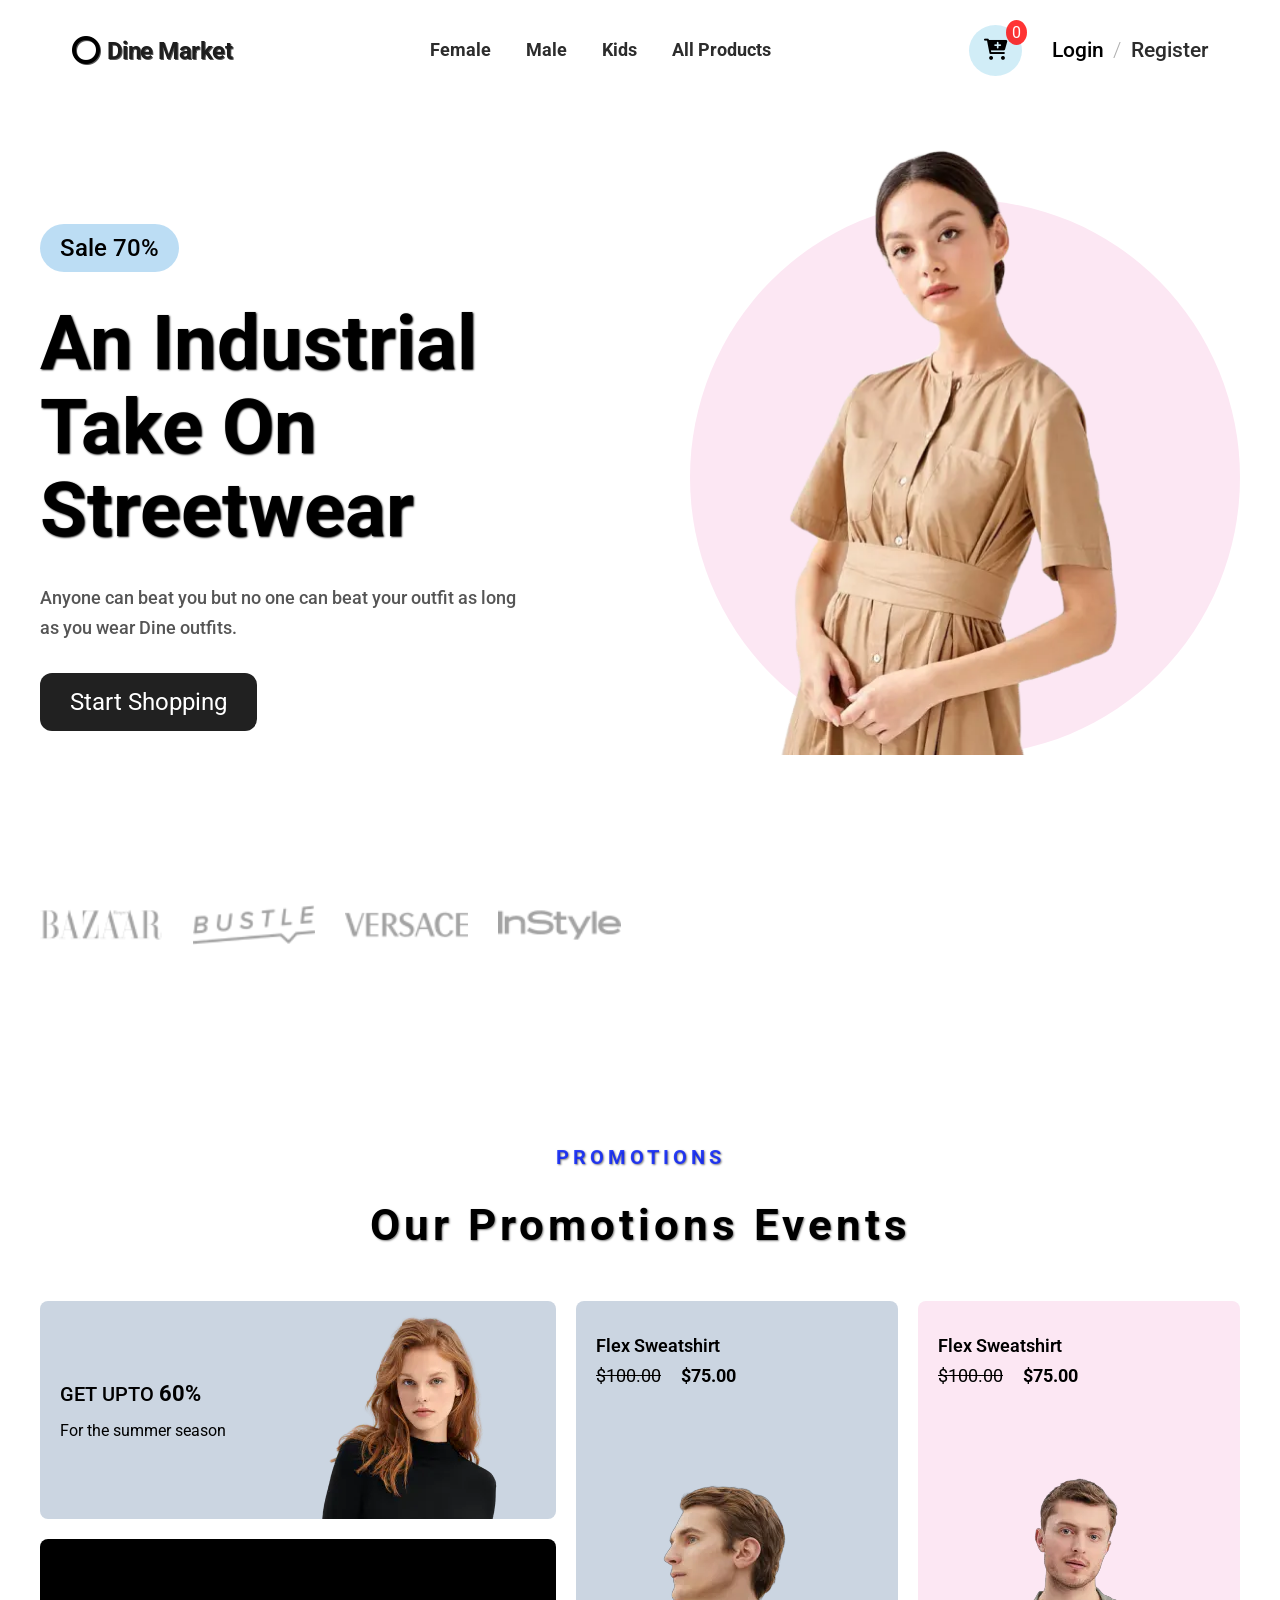
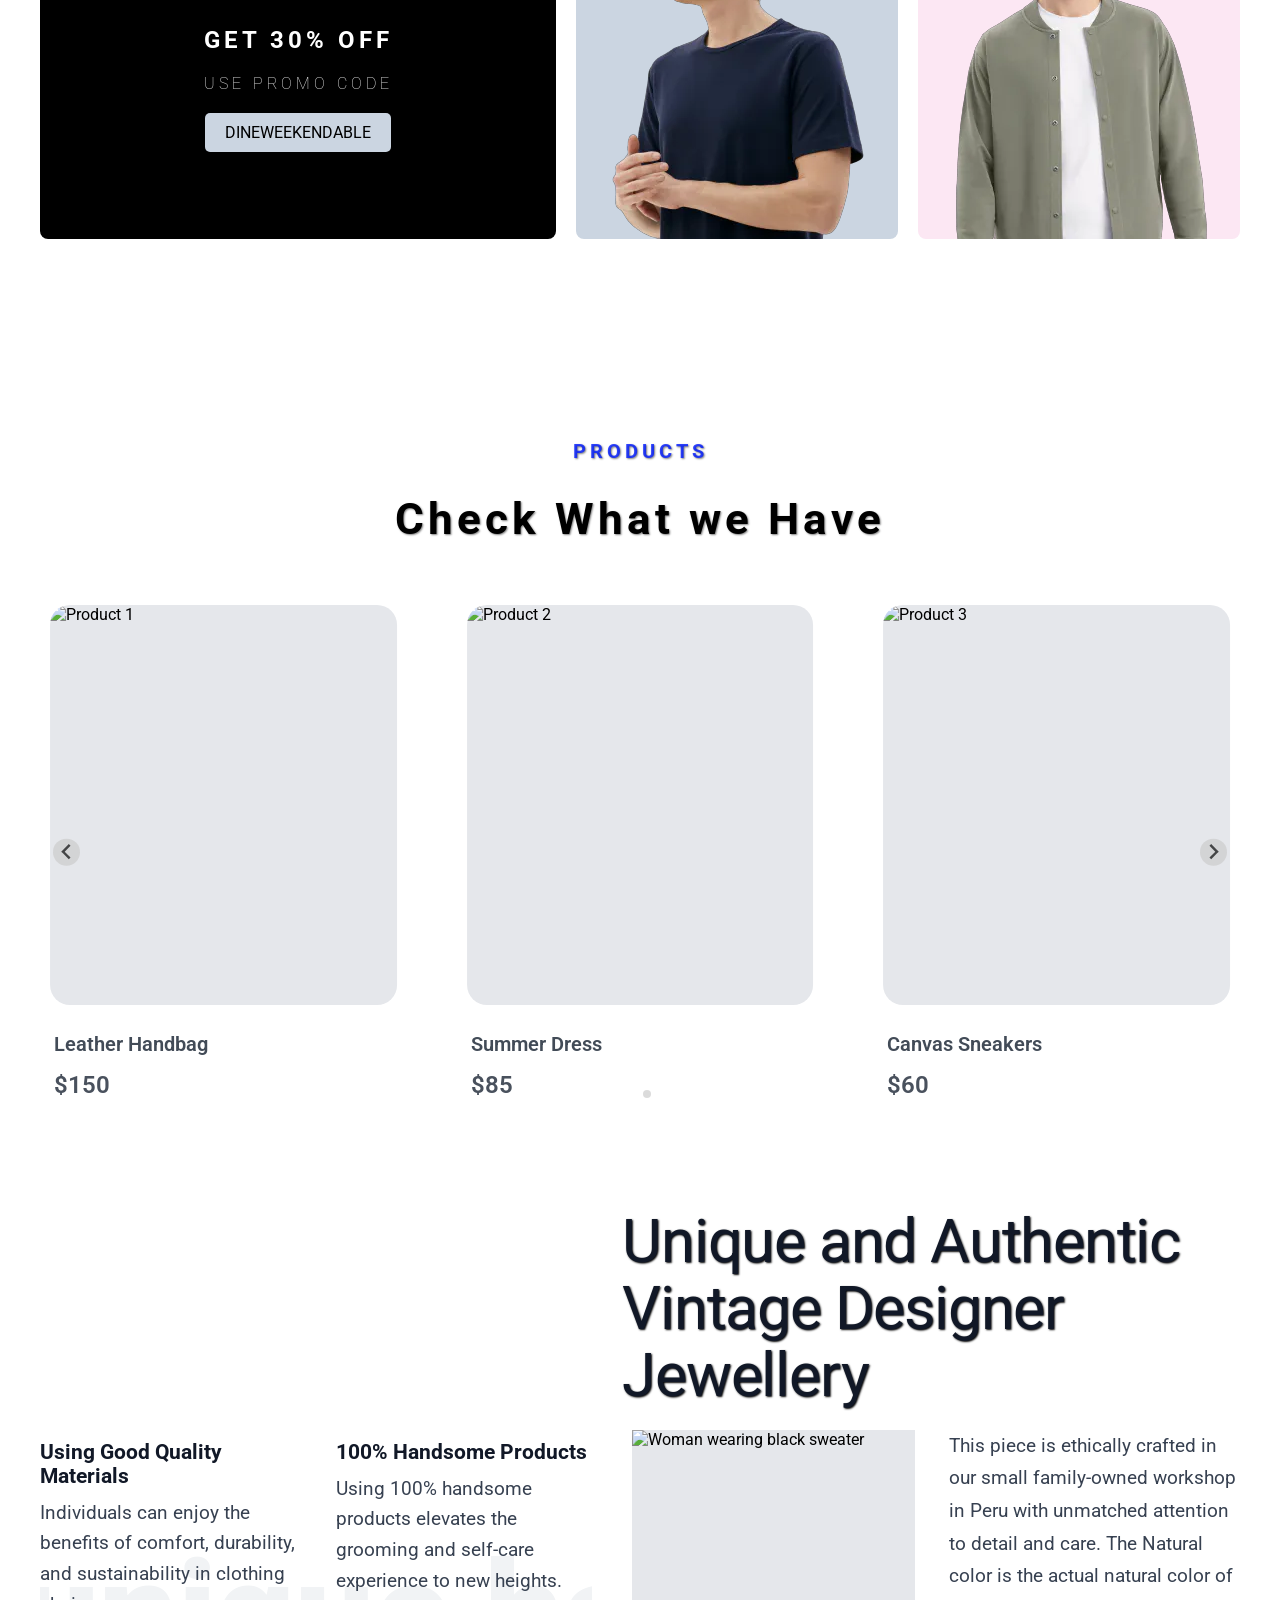
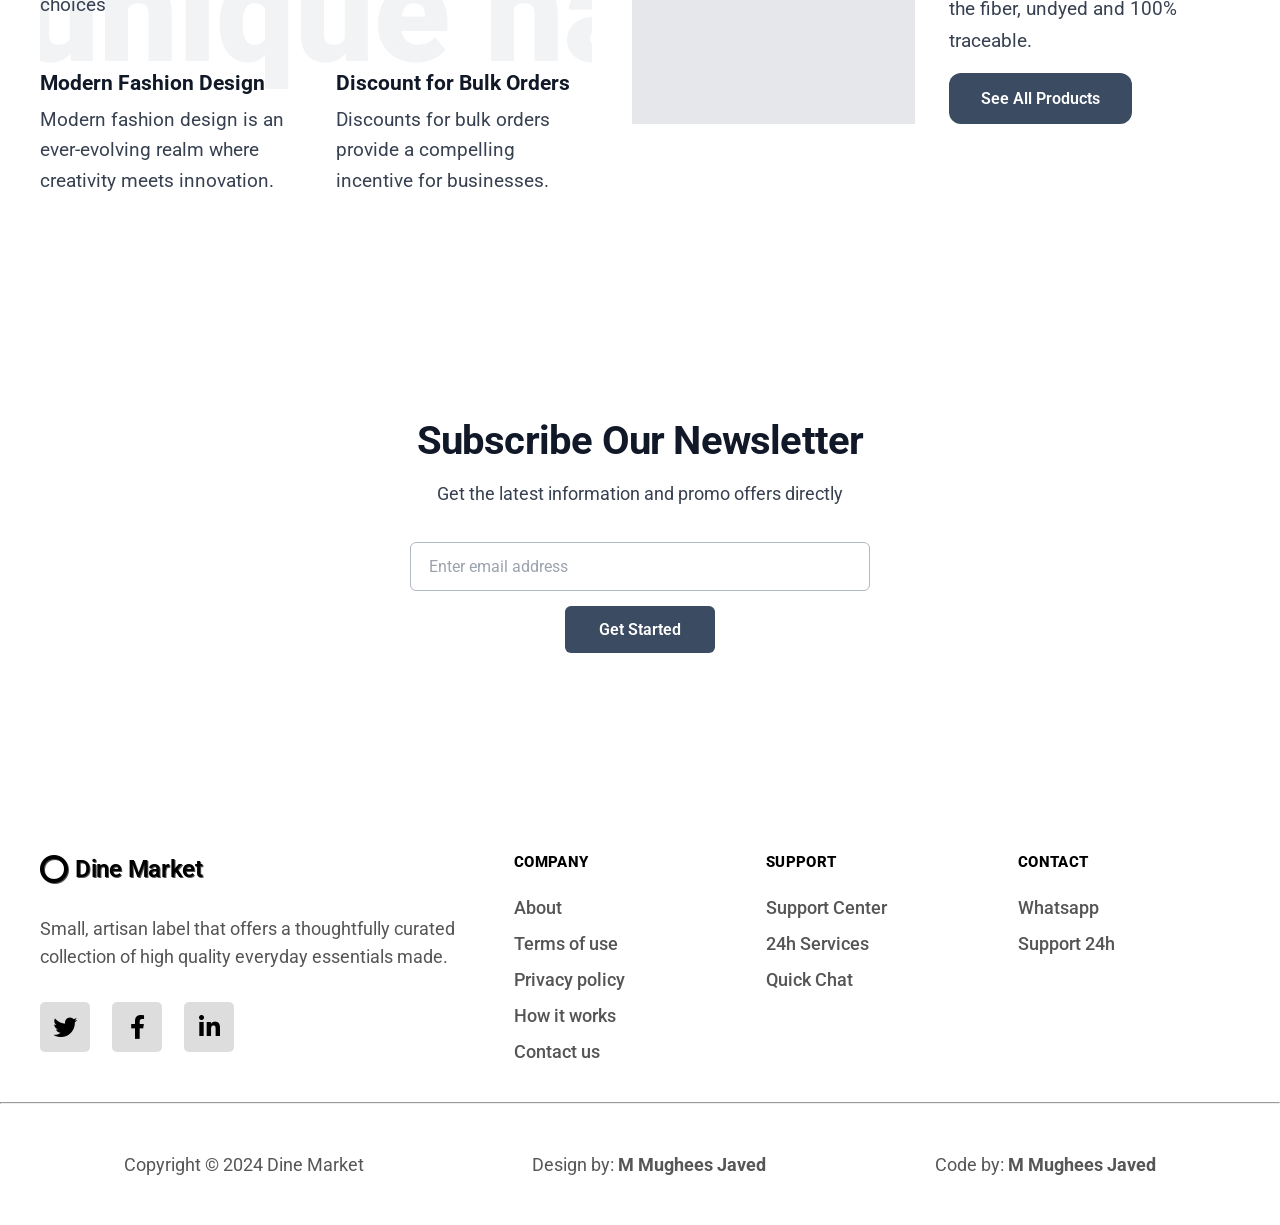
==== index.html @ a79bb318 "Enhance styling and structure for navigation and unique section" ====
<!DOCTYPE html>
<html lang="en">

<head>
    <meta charset="UTF-8" />
    <meta name="viewport" content="width=device-width, initial-scale=1.0" />
    <title>Dine Market</title>
    <!-- Font Awesome 6 (free) -->
    <link rel="stylesheet" href="https://cdnjs.cloudflare.com/ajax/libs/font-awesome/6.0.0-beta3/css/all.min.css" />
    <link rel="stylesheet" href="https://cdn.jsdelivr.net/npm/@splidejs/splide@4.1.4/dist/css/splide.min.css">
    <link rel="stylesheet" href="css/global.css">
    <link rel="stylesheet" href="css/index.css">
</head>

<body>

    <!-- ====== NAVBAR ====== -->
    <nav class="navbar" role="navigation" aria-label="Main navigation">

        <!-- Logo -->
        <div class="brand">
            <i class="fa-solid fa-o"></i>
            Dine Market
        </div>

        <!-- Nav Links -->
        <ul class="nav-links" id="navLinks">
            <li>Female</li>
            <li>Male</li>
            <li>Kids</li>
            <li>All Products</li>
        </ul>

        <div style="display: flex; gap: 30px;">
            <!-- cart icon -->
            <div class="nav-cart">
                <i class="fa-solid fa-cart-plus"></i>
                <span>0</span>
            </div>

            <!-- Login / Register -->
            <div class="auth">
                <span><a href="/pages/login.html" style="text-decoration: none; color: black;">Login</a></span>
                <span class="divider">/</span>
                <span>Register</span>
            </div>
        </div>

        <!-- Mobile menu button -->
        <button class="hamburger" id="hamburger" aria-label="Toggle navigation menu" aria-expanded="false">
            <span></span>
            <span></span>
            <span></span>
        </button>

    </nav>


    <!-- ====== Hero Section ====== -->
    <section class="hero-section">
        <div class="left-side">
            <span>Sale 70%</span>
            <h1>An Industrial Take On Streetwear</h1>
            <p>Anyone can beat you but no one can beat your outfit as long as you wear Dine outfits.</p>
            <button>Start Shopping</button>
        </div>
        <div class="right-side">
            <div>
                <img src="images/hero-image.webp" alt="hero image">
            </div>
        </div>
    </section>

    <!-- ====== Feature category ====== -->
    <section class="feature-category">
        <div>
            <img src="images/Featured1.webp" alt="feature-1">
            <img src="images/Featured2.webp" alt="feature-1">
            <img src="images/Featured3.webp" alt="feature-1">
            <img src="images/Featured4.webp" alt="feature-1">
        </div>
    </section>


    <!-- ====== Promotions ====== -->
    <section class="promotion">
        <div class="top">
            <h2>PROMOTIONS</h2>
            <h1>Our Promotions Events</h1>
        </div>
        <div class="promotion-container">
            <div class="promo-left">
                <div class="promo-card-1">
                    <div>
                        <span>GET UPTO <b>60%</b></span>
                        <p>For the summer season</p>
                    </div>
                    <img src="images/event1.webp" alt="event image">
                </div>
                <div class="promo-card-2">

                    <h1>GET 30% OFF</h1>
                    <p>USE PROMO CODE</p>
                    <button>DINEWEEKENDABLE</button>
                </div>
            </div>
            <div class="promo-right">
                <div class="promo-right-card-1">
                    <div><span>Flex Sweatshirt</span>
                        <p><del>$100.00 </del><b>$75.00</b></p>
                    </div>

                    <img src="images/event2.webp" alt="">
                </div>
                <div class="promo-right-card-1 color-orange">
                    <div>
                        <span>Flex Sweatshirt</span>
                        <p><del>$100.00</del> <b>$75.00</b></p>
                    </div>
                    <img src="images/event3.webp" alt="">

                </div>
            </div>
        </div>
    </section>


    <!-- ====== carousel cards ====== -->
    <div class="promotion" style="margin-bottom: 0;">
        <div class="top">
            <h2>PRODUCTS</h2>
            <h1>Check What we Have</h1>
        </div>
    </div>

    <section class="splide" aria-label="Auto-scrolling Product Carousel" style="max-width: 1200px; margin: 0 auto;">
        <div class="splide__track">
            <ul class="splide__list">
                <!-- Slide 1 -->
                <li class="splide__slide">
                    <div class="product-card">
                        <img src="https://images.unsplash.com/photo-1534528741775-53994a69daeb?w=600&auto=format&fit=crop"
                            alt="Product 1" class="product-image">
                        <div class="product-info">
                            <h3 class="product-title">Leather Handbag</h3>
                            <p class="product-price">$150</p>
                        </div>
                    </div>
                </li>
                <!-- Slide 2 -->
                <li class="splide__slide">
                    <div class="product-card">
                        <img src="https://images.unsplash.com/photo-1515886657613-9f3515b0c78f?w=600&auto=format&fit=crop"
                            alt="Product 2" class="product-image">
                        <div class="product-info">
                            <h3 class="product-title">Summer Dress</h3>
                            <p class="product-price">$85</p>
                        </div>
                    </div>
                </li>
                <!-- Slide 3 -->
                <li class="splide__slide">
                    <div class="product-card">
                        <img src="https://images.unsplash.com/photo-1556905055-8f358a7a47b2?w=600&auto=format&fit=crop"
                            alt="Product 3" class="product-image">
                        <div class="product-info">
                            <h3 class="product-title">Canvas Sneakers</h3>
                            <p class="product-price">$60</p>
                        </div>
                    </div>
                </li>
                <!-- Slide 4 -->
                <li class="splide__slide">
                    <div class="product-card">
                        <img src="https://images.unsplash.com/photo-1496747611176-843222e1e57c?w=600&auto=format&fit=crop"
                            alt="Product 4" class="product-image">
                        <div class="product-info">
                            <h3 class="product-title">Wool Coat</h3>
                            <p class="product-price">$220</p>
                        </div>
                    </div>
                </li>
            </ul>
        </div>
    </section>

    <!-- ====== unique section ====== -->
    <div class="unique-section-heading">
        <h2 class="main-title">Unique and Authentic<br>Vintage Designer<br>Jewellery</h2>
    </div>
    <section class="unique-section">
        <div class="container">

            <!-- LEFT -->
            <div class="left-col">
                <div class="watermark">Unique hand made from</div>

                <div class="features-grid">
                    <div class="feature-item">
                        <h3>Using Good Quality Materials</h3>
                        <p>Individuals can enjoy the benefits of comfort, durability, and sustainability in clothing
                            choices</p>
                    </div>
                    <div class="feature-item">
                        <h3>100% Handsome Products</h3>
                        <p>Using 100% handsome products elevates the grooming and self-care experience to new heights.
                        </p>
                    </div>
                    <div class="feature-item">
                        <h3>Modern Fashion Design</h3>
                        <p>Modern fashion design is an ever-evolving realm where creativity meets innovation.</p>
                    </div>
                    <div class="feature-item">
                        <h3>Discount for Bulk Orders</h3>
                        <p>Discounts for bulk orders provide a compelling incentive for businesses.</p>
                    </div>
                </div>
            </div>

            <!-- RIGHT -->
            <div class="right-col">

                <div class="right-content">
                    <div class="right-img-container">
                        <!-- Placeholder image matching the aesthetic -->
                        <img src="https://images.unsplash.com/photo-1534528741775-53994a69daeb?w=600&auto=format&fit=crop"
                            alt="Woman wearing black sweater">
                    </div>
                    <div class="right-text-block">
                        <p>This piece is ethically crafted in our small family-owned workshop in Peru with unmatched
                            attention to detail and care. The Natural color is the actual natural color of the fiber,
                            undyed and 100% traceable.</p>
                        <button class="shop-btn">See All Products</button>
                    </div>
                </div>
            </div>
        </div>
    </section>

    <!-- ====== newsletter ====== -->
    <section class="newsletter-section">
        <div class="container-newzlater ">
            <h2 class="newsletter-title">Subscribe Our Newsletter</h2>
            <p class="newsletter-subtitle">Get the latest information and promo offers directly</p>

            <form class="form-wrapper">
                <input type="email" class="email-input" placeholder="Enter email address" required>
                <button type="submit" class="submit-btn">Get Started</button>
            </form>
        </div>
    </section>


    <!-- ====== FOOTER ====== -->
    <footer class="footer" style="margin-top: 200px;">
        <div class="footer-container">

            <!-- Brand -->
            <div class="footer-brand">
                <h2 class="brand-name brand"><i class="fa-solid fa-o"></i> Dine Market</h2>
                <p class="brand-desc">
                    Small, artisan label that offers a thoughtfully
                    curated collection of high quality everyday essentials
                    made.
                </p>
                <div class="brand-icons">
                    <a href="#"><i class="fa-brands fa-twitter"></i></a>
                    <a href="#"><i class="fa-brands fa-facebook-f"></i></a>
                    <a href="#"><i class="fa-brands fa-linkedin-in"></i></a>
                </div>
            </div>

            <!-- Company -->
            <div class="footer-col">
                <h3 class="col-title">Company</h3>
                <ul class="col-links">
                    <li><a href="/pages/about.html">About</a></li>
                    <li><a href="#">Terms of use</a></li>
                    <li><a href="#">Privacy policy</a></li>
                    <li><a href="#">How it works</a></li>
                    <li><a href="#">Contact us</a></li>
                </ul>
            </div>

            <!-- Support -->
            <div class="footer-col">
                <h3 class="col-title">Support</h3>
                <ul class="col-links">
                    <li><a href="#">Support Center</a></li>
                    <li><a href="#">24h Services</a></li>
                    <li><a href="#">Quick Chat</a></li>
                </ul>
            </div>

            <!-- Contact -->
            <div class="footer-col">
                <h3 class="col-title">Contact</h3>
                <ul class="col-links">
                    <li><a href="#">Whatsapp</a></li>
                    <li><a href="#">Support 24h</a></li>
                </ul>
            </div>

        </div>
    </footer>
    <hr>

    <!-- copyright -->
    <div class="copyright">
        <p>Copyright © 2024 Dine Market</p>
        <p>Design by: <b>M Mughees Javed</b></p>
        <p>Code by: <b>M Mughees Javed</b></p>
    </div>


    <!-- Splide JS -->
    <script src="https://cdn.jsdelivr.net/npm/@splidejs/splide@4.1.4/dist/js/splide.min.js"></script>

    <script>
        document.addEventListener('DOMContentLoaded', function () {
            new Splide('.splide', {
                type: 'loop',
                perPage: 3,
                perMove: 1,
                gap: 50,
                autoplay: true,
                interval: 3000,
                pauseOnHover: true,
                pauseOnFocus: true,
                breakpoints: {
                    1024: { perPage: 2 , gap:30},
                    640: { perPage: 1, gap: 10 },
                }
            }).mount();
        });
    </script>
    </script>
    <script src="js/script.js"></script>
</body>

</html>
---- css/global.css ----
@import url('https://fonts.googleapis.com/css2?family=Roboto:ital,wght@0,100..900;1,100..900&display=swap');

:root {
    --black-color: #000000;
    --white-color: #ffffff;
    --gray-color:  #555;
    --shadow-small: 0 1px 2px 0 rgba(0, 0, 0, 0.05);
    --shadow-medium: 0 4px 6px -1px rgba(0, 0, 0, 0.1),0 2px 4px -2px rgba(0, 0, 0, 0.1);
    --shadow-large: 0 10px 15px -3px rgba(0, 0, 0, 0.1),0 4px 6px -4px rgba(0, 0, 0, 0.1);
}

* {
  font-family: "Roboto", sans-serif;
  font-optical-sizing: auto;
  box-sizing: border-box;
  margin: 0;
  padding: 0;
}

body {
    background: var(--white-color);
    min-height: 100vh;
}


 /* navbar sectin  */

.navbar {
    max-width: 1200px;
    width: 100%;
    margin: 0 auto;
    padding: 0 2rem;
    background: var(--white-color);
    /* box-shadow: 0 2px 12px rgba(0, 0, 0, 0.06); */
    border-radius: 12px;
    display: flex;
    align-items: center;
    justify-content: space-between;
    height: 100px;
    position: relative;
    transition: all 0.3s ease;
}

.brand {
    display: flex;
    align-items: center;
    gap: 0.4rem;
    font-size: calc(18px + 0.5vw);
    font-weight: 700;
    color: #1e1e1e;
    letter-spacing: -0.5px;
    flex-shrink: 0;
    cursor: default;
    white-space: nowrap;
    text-shadow: 1px 1px var(--gray-color);
}

.brand i {
    color: var(--black-color);
    font-size: 2rem;
}

.nav-links {
    display: flex;
    align-items: center;
    gap: 2.2rem;
    list-style: none;
    font-weight: 700;
    font-size: clamp(0.875rem, 0.8rem + 0.4vw, 3.5rem);
    color: #2c2c2c;
    transition: all 0.3s ease;
}

.nav-links li {
    cursor: pointer;
    padding: 0.3rem 0;
    border-bottom: 2px solid transparent;
    transition: border-color 0.25s ease, color 0.25s ease;

}

.nav-links li:hover {
    color: #c9a96e;
    border-bottom-color: #c9a96e;
}

.nav-links li.active {
    color: var(--gray-color);
    border-bottom-color: var(--gray-color);
}

.nav-cart {
    position: relative;
    background-color: rgba(135, 207, 235, 0.384);
    max-width: fit-content;
    padding: 15px;
    border-radius: 50%;
}

.nav-cart i {
    font-size: 1.3rem;
}

.nav-cart span {
    position: absolute;
    top: -5px;
    right: -5px;
    background-color: rgba(255, 0, 0, 0.795);
    color: var(--white-color);
    padding: 3px 6px;
    border-radius: 50%;
}

        /* ---------- LOGIN / REGISTER ---------- */
.auth {
    display: flex;
    align-items: center;
    gap: 0.6rem;
    font-weight: 500;
    font-size: 1.3rem;
    color: #2c2c2c;
    flex-shrink: 0;
    cursor: default;
}

.auth i {
    color: #c9a96e;
    font-size: 1.1rem;
}

.auth span {
    cursor: pointer;
    transition: color 0.25s ease;
}

.auth span:hover {
    color: #c9a96e;
}

.auth .divider {
    color: #b0b0b0;
    font-weight: 300;
    cursor: default;
}

.auth .divider:hover {
    color: #b0b0b0;
}

        /* ---------- Menu mobile ---------- */
.hamburger {
    display: none;
    flex-direction: column;
    gap: 5px;
    cursor: pointer;
    padding: 4px 0;
    background: transparent;
    border: none;
    outline: none;
}

.hamburger span {
    display: block;
    width: 26px;
    height: 2.5px;
    background: #1e1e1e;
    border-radius: 4px;
    transition: all 0.3s ease;
    transform-origin: center;
}

.hamburger.open span:nth-child(1) {
    transform: translateY(7px) rotate(45deg);
}

.hamburger.open span:nth-child(2) {
    opacity: 0;
    transform: scaleX(0);
}

.hamburger.open span:nth-child(3) {
    transform: translateY(-7px) rotate(-45deg);
}

/* ====================
   /* FOOTER */
.footer {
    background: var(--white-color);
    color: var(--black-color);
    width: 100%;
    padding: 0px 40px 40px 40px;
}

.footer-container {
    margin: 0 auto;
    display: grid;
    grid-template-columns: 2fr 1fr 1fr 1fr;
    gap: 40px 30px;
}

   /* BRAND */
.footer-brand .brand-name {
    font-size: 24px;
    font-weight: 600;
    letter-spacing: -0.3px;
    color: var(--black-color);
    margin-bottom: 14px;
}

.footer-brand .brand-desc {
    font-size: 18px;
    line-height: 1.6;
    color: var(--gray-color);
    max-width: 440px;
    width: 100%;
    margin: 30px 0;
    font-weight: 400;
}

.footer-brand .brand-icons {
    display: flex;
    gap: 22px;
    align-items: center;
}

.footer-brand .brand-icons a {
    font-size: 24px;
    line-height: 1;
    filter: grayscale(0.2);
    transition: transform 0.2s ease;
    cursor: default;
    background-color: #b1b0b06c;
    padding: 8px;
    width: 50px;
    height: 50px;
    display: flex;
    justify-content: center;
    align-items: center;
    text-decoration: none;
    color: #000000;
    border-radius: 5px;
}

.footer-brand .brand-icons a:hover {
    transform: scale(1.15);
}

   /* COLUMN TITLES & LINKS */

.footer-col .col-title {
    font-size: 15px;
    font-weight: 800;
    color: var(--black-color);
    letter-spacing: 0.3px;
    text-transform: uppercase;
    margin-bottom: 18px;
    padding-bottom: 8px;
}

.footer-col .col-links {
    list-style: none;
    display: flex;
    flex-direction: column;
    gap: 15px;
}

.footer-col .col-links li a {
    font-size: 18px;
    color: var(--gray-color);
    text-decoration: none;
    transition: color 0.25s ease, padding-left 0.25s ease;
    display: inline-block;
    font-weight: 500;
    position: relative;
}

.footer-col .col-links li a::after {
    content: '';
    position: absolute;
    bottom: -2px;
    left: 0;
    width: 0;
    height: 1.5px;
    background: #c9a87c;
    transition: width 0.3s ease;
}

.footer-col .col-links li a:hover {
    color: #f0e8de;
    padding-left: 4px;
}

.footer-col .col-links li a:hover::after {
    width: 100%;
}



   /* EXTRAS – subtle polish */
.footer-col .col-links li a:focus-visible {
    outline: 2px solid #c9a87c;
    outline-offset: 4px;
    border-radius: 2px;
}

/* optional smooth scroll for the whole page */
html {
    scroll-behavior: smooth;
}

.copyright {
    max-width: 1200px;
    display: flex;
    margin: 50px auto;
    justify-content: space-around;
    font-size: 18px;
    color: #2c2c2ccc;
    font-weight: 400;
}

        /* ---------- RESPONSIVE ---------- */
@media (max-width: 820px) {
  .navbar {
      padding: 0 1.5rem;
      height: 68px;
      border-radius: 10px;
  }

  .brand {
      font-size: 1.3rem;
  }

  .nav-links {
      position: absolute;
      top: 74px;
      left: 0;
      right: 0;
      background: var(--white-color);
      flex-direction: column;
      align-items: flex-start;
      gap: 0;
      padding: 0 1.5rem 1.2rem 1.5rem;
      box-shadow: 0 12px 24px rgba(0, 0, 0, 0.07);
      border-radius: 0 0 12px 12px;
      transform: scaleY(0);
      transform-origin: top center;
      opacity: 0;
      visibility: hidden;
      pointer-events: none;
      transition: transform 0.3s ease, opacity 0.3s ease, visibility 0.3s ease;
      z-index: 100;
      border-top: 1px solid #f0ede8;
  }

  .nav-links.open {
      transform: scaleY(1);
      opacity: 1;
      visibility: visible;
      pointer-events: auto;
  }

  .nav-links li {
      width: 100%;
      padding: 0.7rem 0;
      border-bottom: 1px solid #f0ede8;
      font-size: 1rem;
  }

  .nav-links li:last-child {
      border-bottom: none;
  }

  .nav-links li:hover {
      border-bottom-color: #c9a96e;
  }

  .hamburger {
      display: flex;
  }

  .auth span {
      font-size: 0.85rem;
  }

  .auth .divider {
      margin: 0 0.1rem;
  }

  .footer-container {
    grid-template-columns: 1fr 1fr;
    gap: 40px 30px;
  }

    .footer-brand {
        grid-column: 1 / -1;
    }

    .footer-brand .brand-desc {
        max-width: 100%;
    }
}

@media (max-width: 600px) {
    .footer {
        padding: 40px 20px 30px;
    }

    .footer-container {
        grid-template-columns: 1fr;
        gap: 32px;
    }

    .footer-brand {
        grid-column: 1;
    }

    .footer-brand .brand-name {
        font-size: 22px;
    }

    .footer-brand .brand-icons a {
        font-size: 26px;

    }

    .footer-col .col-title {
        font-size: 14px;
        margin-bottom: 14px;
    }

    .footer-col .col-links li a {
        font-size: 14px;
    }

        .promotion .top h1 {
        text-align: center;
    }

    .nav-cart {
        padding: 8px;
    }

    .nav-cart i {
        font-size: 1rem;
    }

    .nav-cart span {
        padding: 2px 4px;
        font-size: 12px;
    }

    .navbar {
        height: 110px;
    }

    .nav-links {
        top: 72px;
    }
}

@media (max-width: 500px) {
  .navbar {
      padding: 0 1rem;
      height: 62px;
      border-radius: 8px;
  }

  .brand {
      font-size: 1.1rem;
  }

  .brand i {
      font-size: 1rem;
  }

  .auth {
      font-size: 0.8rem;
      gap: 0.3rem;
  }

  .auth i {
      font-size: 0.95rem;
  }

  .nav-links {
      top: 62px;
      padding: 0 1rem 1rem 1rem;
  }

  .nav-links li {
      font-size: 0.95rem;
      padding: 0.6rem 0;
  }

  .hamburger span {
      width: 22px;
      height: 2px;
  }
}

        /* ---------- EXTRA SMALL ---------- */
@media (max-width: 380px) {
    .brand {
        font-size: 1rem;
    }
    .auth {
        font-size: 0.7rem;
    }
    .auth i {
        font-size: 0.85rem;
    }
    .nav-links li {
        font-size: 0.85rem;
    }
}
 


 /* footer section  */
---- css/index.css ----
/* ── hero section ── */
.hero-section {
    margin: 100px auto;
    max-width: 1200px;
    width: 100%;
    display: grid;
    align-items: center;
    grid-template-columns: 1fr 1fr;
    gap: 100px;
}

.hero-section .left-side {
    display: flex;
    flex-direction: column;
    gap: 30px;
}

.hero-section .left-side span {
    background-color: rgba(135, 195, 235, 0.555);
    max-width: fit-content;
    font-size: 24px;
    padding: 10px 20px;
    border-radius: 40px;
    font-weight: 500;
}

.hero-section .left-side h1 {
    font-size: 76px;
    text-shadow: 1px 1px 2px var(--black-color);
    line-height: 1.1;
}

.hero-section .left-side p {
    font-size: 18px;
    font-weight: 500;
    line-height: 30px;
    color: var(--gray-color);
    max-width: 90%;
}

.hero-section .left-side button {
    max-width: fit-content;
    font-size: 24px;
    outline: none;
    border: none;
    padding: 15px 30px;
    background-color: rgba(0, 0, 0, 0.87);
    color: var(--white-color);
    border-radius: 12px;
    cursor: pointer;
    transition: background 0.25s;
}

.hero-section .left-side button:hover {
    background-color: var(--black-color);
}

.hero-section .right-side {
    display: flex;
    justify-content: center;
    align-items: center;
}

.hero-section .right-side div {
    max-width: 550px;
    max-height: 550px;
    width: 100%;
    aspect-ratio: 1 / 1;
    background-color: #fce7f3;
    border-radius: 50%;
    display: flex;
    justify-content: center;
    align-items: center;
}

.hero-section .right-side img {
    width: 110%;
    height: 110%;
    margin-top: -50px;
    display: block;
}

/* ============== cards =======  */
.splide {
    max-width: 1200px;
    margin: 0 auto;
    width: 100%;
}

.product-card {
    background-color: #ffffff;
    width: 100%;
    box-sizing: border-box;
}

.product-image {
    width: 100%;
    height: 400px;
    display: block;
    border-radius: 20px;
    background-color: #e5e7eb;
    aspect-ratio: 3/4;
    object-fit: cover;
}

.product-info {
    padding: 12px 4px 0 4px;
}

.product-title {
    margin-top: 15px;
    font-size: 20px;
    font-weight: 600;
    color: #1a2533d2;
}

.product-price {
    margin: 15px 0 0 0;
    font-size: 24px;
    font-weight: 600;
    color: #1a2533cb;
}

.splide__slide {
    padding: 10px;
}



/* ======feature category ===== */
.feature-category div {
    max-width: 1200px;
    margin: 150px auto;
    display: flex;
    gap: 30px;
}

.feature-category div img {
    height: 40px;
    width: auto;
}


/* ======= promotion style ======  */
.promotion {
    margin: 200px auto;
    max-width: 1200px;
}

.promotion .top {
    display: flex;
    flex-direction: column;
    justify-content: center;
    align-items: center;
}

.promotion .top h2 {
    color: rgba(0, 26, 255, 0.808);
    font-size: 20px;
    letter-spacing: 4px;
    text-shadow: 1px 1px 2px gray;
    margin-bottom: 30px;
}

.promotion .top h1 {
    font-size: 44px;
    letter-spacing: 4px;
    text-shadow: 1px 1px 2px gray;
    margin-bottom: 50px;
}

.promotion .promotion-container {
    display: grid;
    grid-template-columns: 1fr 1fr;
    gap: 20px;
}

.promotion-container .promo-left {
    display: flex;
    flex-direction: column;
    gap: 20px;
}

.promotion-container .promo-left .promo-card-1 {
    display: flex;
    justify-content: space-between;
    align-items: center;
    background-color: #cbd5e1;
    padding-left: 20px;
    border-radius: 8px;
}

.promotion-container .promo-left .promo-card-1 img {
    height: 100%;
}


.promotion-container .promo-left .promo-card-1 span {
    font-size: 20px;
    font-weight: 500;
}

.promo-card-1 span b {
    font-size: 22px;
}

.promo-left .promo-card-1 p {
    font-size: 16px;
    margin-top: 15px;
}

.promo-left .promo-card-2 {
    background-color: var(--black-color);
    color: var(--white-color);
    display: flex;
    flex-direction: column;
    gap: 20px;
    min-height: 300px;
    align-items: center;
    justify-content: center;
    border-radius: 8px;
}

.promo-left .promo-card-2 h1 {
    letter-spacing: 4px;
}

.promo-left .promo-card-2 p {
    letter-spacing: 4px;
    font-weight: 100;
}

.promo-left .promo-card-2 button {
    font-size: 16px;
    padding: 10px 20px;
    border: none;
    border-radius: 5px;
    background-color: #cbd5e1;
}

.promo-right {
    display: flex;
    gap: 20px;
}

.promo-right .promo-right-card-1 {
    padding: 30px 20px 0px 20px;
    background-color: #cbd5e1;
    display: flex;
    flex-direction: column;
    justify-content: space-between;
    border-radius: 8px;
}

.promo-right .promo-right-card-1 span {
    font-size: 18px;
    font-weight: 600;
    line-height: 30px;
}

.promo-right .promo-right-card-1 p {
    font-size: 18px;
    font-weight: 400;
    line-height: 30px;
    display: flex;
    gap: 20px;
}

.promo-right .promo-right-card-1.color-orange {
    background-color: #fce7f3;
}

/* ========= unique section =======  */

.main-title {
    font-size: 3.8rem;
    font-weight: 700;
    line-height: 1.1;
    color: #111827;
    letter-spacing: -0.02em;
    float: right;
    text-shadow: 1px 1px 2px black;
    font-weight: 400;
    margin-right: 60px;
}

.unique-section {
    width: 100%;
    padding: 20px 20px;
    display: flex;
    justify-content: center;
}

.container {
    max-width: 1200px;
    width: 100%;
    margin: 0 auto;
    display: flex;
    gap: 40px;
    align-items: flex-start;
}

/* === LEFT COLUMN === */
.left-col {
    flex: 1;
    position: relative;
    padding-top: 10px;
    overflow: hidden;
}

.watermark {
    position: absolute;
    top: 50%;
    left: -20px;
    transform: translateY(-50%);
    z-index: 0;
    font-size: 140px;
    line-height: 0.85;
    font-weight: 900;
    color: #f1f3f5;
    pointer-events: none;
    white-space: nowrap;
    text-transform: lowercase;
}

.features-grid {
    display: grid;
    grid-template-columns: 1fr 1fr;
    gap: 50px 40px;
    position: relative;
    z-index: 1;
}

.feature-item h3 {
    font-size: 1.30rem;
    font-weight: 700;
    margin: 0 0 10px 0;
    color: #111827;
}

.feature-item p {
    font-size: 1.2rem;
    line-height: 1.6;
    margin: 0;
    color: #374151;
}

.right-col {
    flex: 1.1;
    display: flex;
    flex-direction: column;
}



.right-content {
    display: flex;
    gap: 25px;
    align-items: stretch;
}

.right-img-container {
    flex: 1;
}

.right-img-container img {
    width: 100%;
    height: 100%;
    object-fit: cover;
    display: block;
    background-color: #e5e7eb;
}

.right-text-block {
    flex: 1;
    display: flex;
    flex-direction: column;
    justify-content: space-between;
    gap: 15px;
}

.right-text-block p {
    font-size: 1.2rem;
    line-height: 1.7;
    color: #374151;
    margin: 0;
}

.shop-btn {
    background-color: #3b4b61;
    color: #ffffff;
    border: none;
    padding: 16px 32px;
    border-radius: 12px;
    font-weight: 600;
    font-size: 1rem;
    cursor: pointer;
    align-self: flex-start;
    transition: background-color 0.2s ease;
    margin-top: auto;
}

.shop-btn:hover {
    background-color: #2c3a4d;
}

/* ====== newsletter ====== */
.newsletter-section {
    padding: 200px 20px 0px 20px;
    text-align: center;
}

.container-newzlater {
    max-width: 600px;
    margin: 0 auto;
}

.newsletter-title {
    font-size: 2.5rem;
    font-weight: 700;
    color: #111827;
    margin: 0 0 16px 0;
    letter-spacing: -0.02em;
}

.newsletter-subtitle {
    font-size: 1.125rem;
    color: #374151;
    margin: 0 0 35px 0;
    line-height: 1.5;
}

.form-wrapper {
    display: flex;
    flex-direction: column;
    align-items: center;
    gap: 15px;
}

.email-input {
    width: 100%;
    max-width: 460px;
    padding: 14px 18px;
    font-size: 1rem;
    border: 1px solid #b0b8c4;
    border-radius: 6px;
    outline: none;
    background-color: #ffffff;
    color: #111827;
    transition: border-color 0.2s ease;
}

.email-input:focus {
    border-color: #3b4b61;
}

.email-input::placeholder {
    color: #9ca3af;
}

.submit-btn {
    background-color: #3b4b61;
    color: #ffffff;
    border: none;
    padding: 14px 34px;
    border-radius: 6px;
    font-weight: 600;
    font-size: 1rem;
    cursor: pointer;
    transition: background-color 0.2s ease;
}

.submit-btn:hover {
    background-color: #2c3a4d;
}

.unique-section-heading {
    max-width: 1200px;
    margin: 100px auto
}


@media (min-width: 1024px) {
    .right-img-container img {
        width: 97%;
        height: 100%;
        object-fit: cover;
        display: block;
        background-color: #e5e7eb;
    }
}


/* ── large screen ── */
@media (max-width: 1024px) {
    .promotion .promotion-container {
        display: flex;
        flex-direction: column;
        gap: 20px;
        max-width: 800px;
        margin: 0 auto;
    }

    .promotion .promo-right-card-1 {
        width: 100%;
    }

    .hero-section {
        padding: 20px;
    }

    .feature-category div {
        justify-content: center;
    }

    .hero-section {
        gap: 50px;
    }

    .hero-section .left-side h1 {
        font-size: 56px;
    }

    .hero-section .left-side p {
        font-size: 16px;
        line-height: 26px;
        max-width: 100%;
    }

    .hero-section .left-side span {
        font-size: 20px;
        padding: 8px 18px;
    }

    .hero-section .left-side button {
        font-size: 20px;
        padding: 12px 28px;
    }

    .hero-section .right-side div {
        max-width: 420px;
        max-height: 420px;
    }

    .hero-section .right-side img {
        margin-top: -30px;
    }

    .container {
        flex-direction: column;
    }

    .left-col {
        width: 100%;
        overflow: visible;
    }

    .watermark {
        display: none;
    }

    .right-col {
        width: 100%;
    }

    .right-content {
        flex-direction: column;
    }

    .right-img-container img {
        height: auto;
        aspect-ratio: 3 / 4;
        max-height: 400px;
        width: 100%;
        object-fit: cover;
    }

    .main-title {
        font-size: 2rem;
        margin-right: 0;
    }
}

/* ── Small tablets ── */
@media (max-width: 768px) {

    .promo-right {
        flex-direction: column;
        max-width: 99%;
        margin: 0 auto;
        width: 100%;
    }

    .hero-section {
        grid-template-columns: 1fr;
        gap: 40px;
        text-align: center;
        margin: 100px auto;
        padding: 10px;
    }

    .hero-section .left-side {
        align-items: center;
        gap: 24px;
    }

    .hero-section .left-side span {
        font-size: 18px;
        padding: 8px 16px;
    }

    .hero-section .left-side h1 {
        font-size: 44px;
        text-shadow: 1px 1px 2px rgba(0, 0, 0, 0.6);
    }

    .hero-section .left-side p {
        font-size: 16px;
        line-height: 26px;
        max-width: 100%;
    }

    .hero-section .right-side {
        display: none;
    }

    .hero-section .left-side button {
        font-size: 20px;
        padding: 14px 32px;
    }

    .hero-section .right-side div {
        max-width: 380px;
        max-height: 380px;
    }

    .hero-section .right-side img {
        margin-top: -20px;
    }

    .feature-category div {
        max-width: 1200px;
        margin: 150px auto;
        display: flex;
        gap: 15px;
    }

    .feature-category div img {
        height: 30px;
        width: auto;
    }

    .features-grid {
        grid-template-columns: 1fr;
        /* Stack the left texts on very small screens */
    }

    .main-title {
        font-size: 2rem;
        float: none;
        text-align: center;
    }

    .promotion .top h1 {
        text-align: center;
    }

    .nav-cart {
        padding: 8px;
    }

    .nav-cart i {
        font-size: 1rem;
    }

    .nav-cart span {
        padding: 2px 4px;
        font-size: 12px;
    }

    .navbar {
        height: 110px;
    }

    .nav-links {
        top: 72px;
    }

    .feature-category div {
        margin: 0 auto;
    }

    .unique-section-heading {
        margin: 70px auto 30px auto;
    }
}

/* ── Phones ── */
@media (max-width: 480px) {
    body {
        padding: 0 16px;
    }

    .hero-section {
        gap: 30px;
        margin: 80px auto;
    }

    .hero-section .left-side {
        gap: 16px;
    }

    .hero-section .left-side span {
        font-size: 14px;
        padding: 6px 14px;
    }

    .hero-section .left-side h1 {
        font-size: 32px;
    }

    .hero-section .left-side p {
        font-size: 14px;
        line-height: 22px;
    }

    .hero-section .left-side button {
        font-size: 16px;
        padding: 12px 24px;
        border-radius: 10px;
    }

    .hero-section .right-side div {
        max-width: 260px;
        max-height: 260px;
    }

    .hero-section .right-side img {
        margin-top: -12px;
    }

    .newsletter-title {
        font-size: 1.8rem;
    }

    .newsletter-subtitle {
        font-size: 1rem;
    }

    .email-input {
        max-width: 100%;
    }
}

/* ── Very small phones ── */
@media (max-width: 360px) {
    .hero-section .left-side h1 {
        font-size: 26px;
    }

    .hero-section .left-side p {
        font-size: 13px;
        line-height: 20px;
    }

    .hero-section .right-side div {
        max-width: 200px;
        max-height: 200px;
    }

    .hero-section .right-side img {
        margin-top: -8px;
    }
}
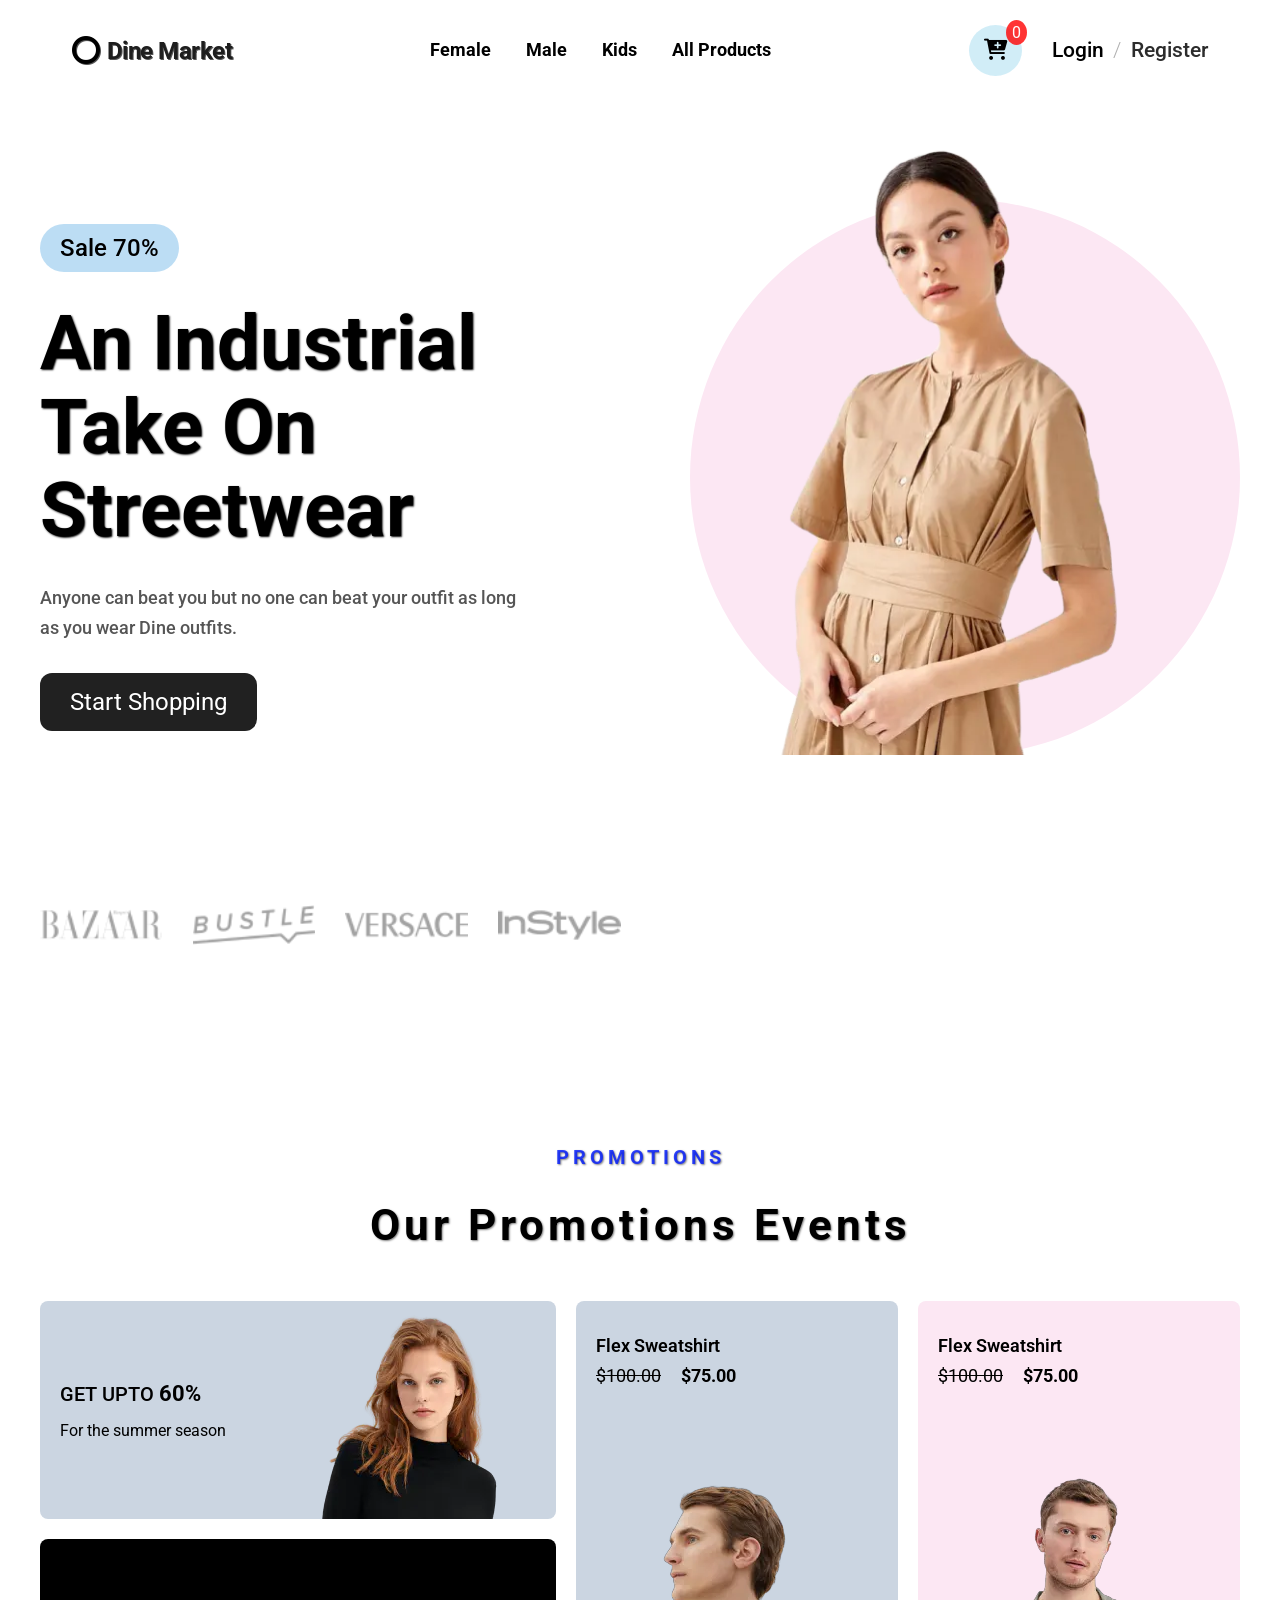
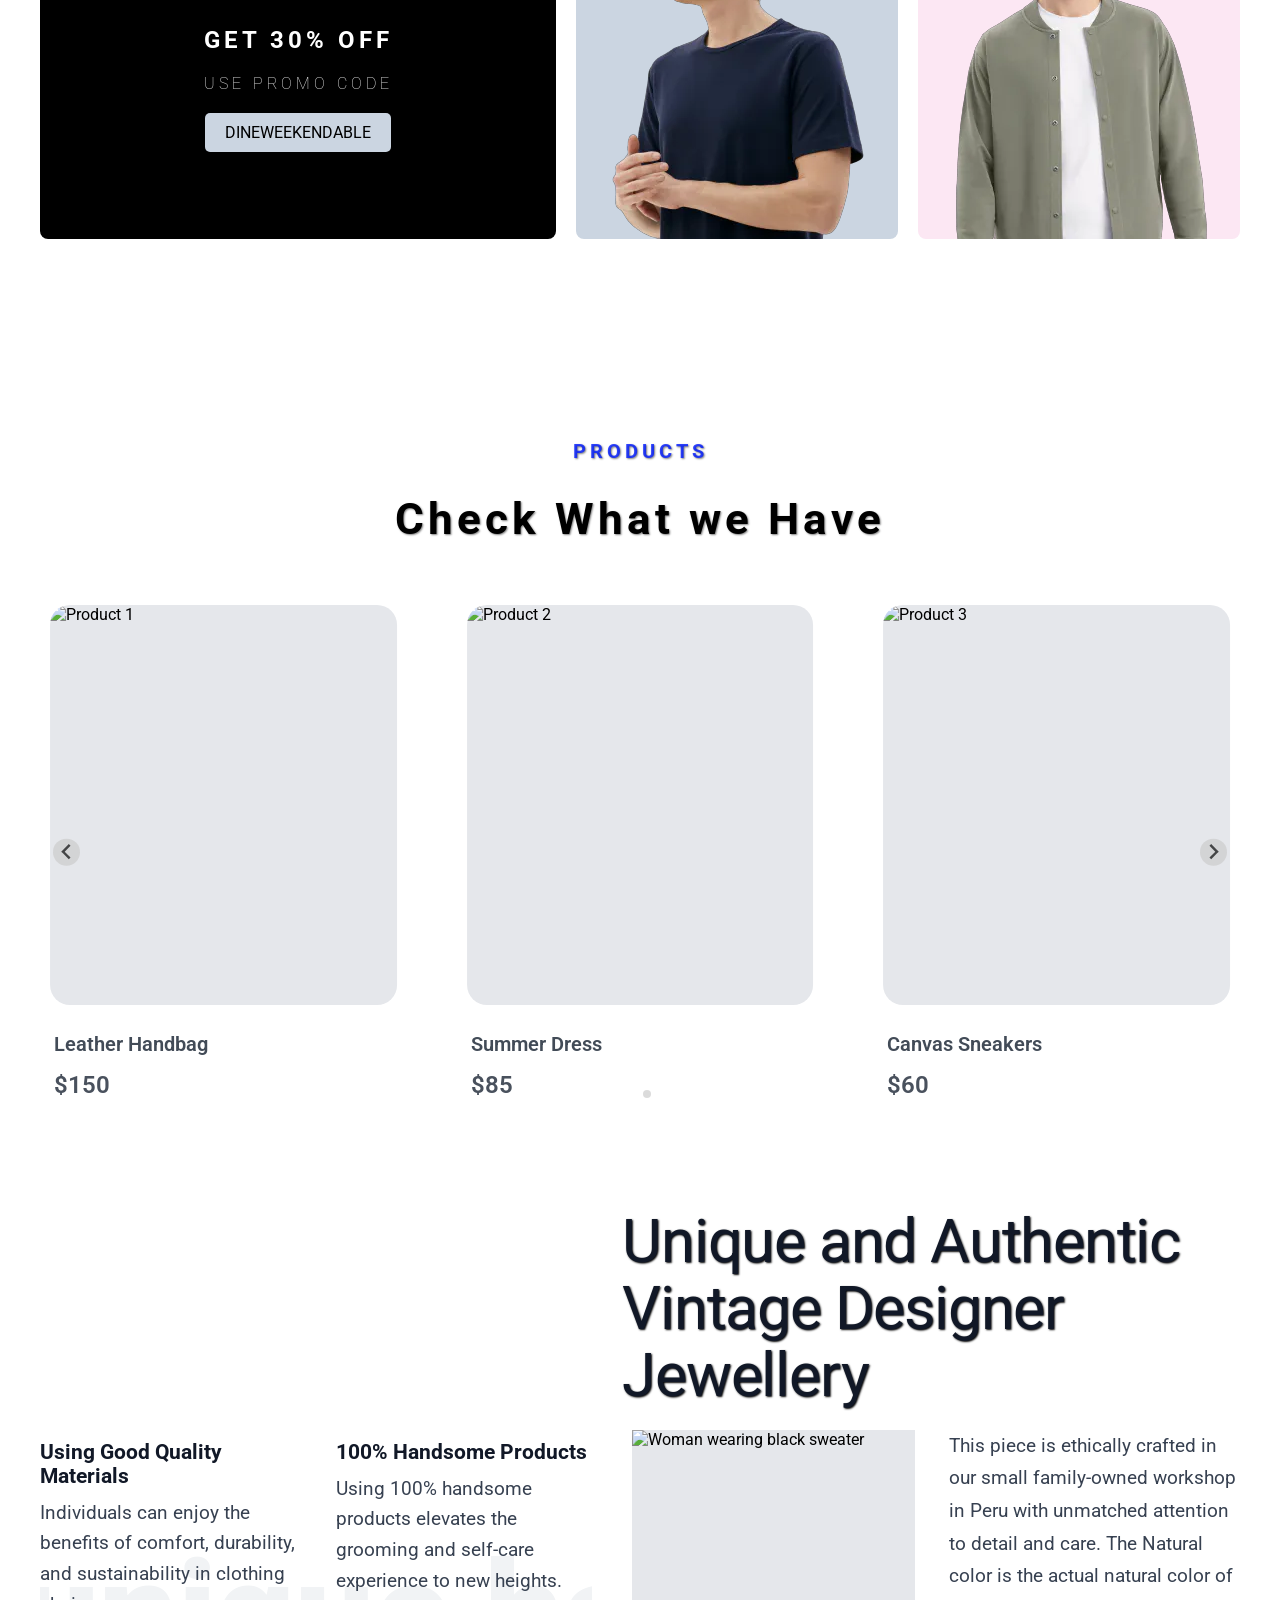
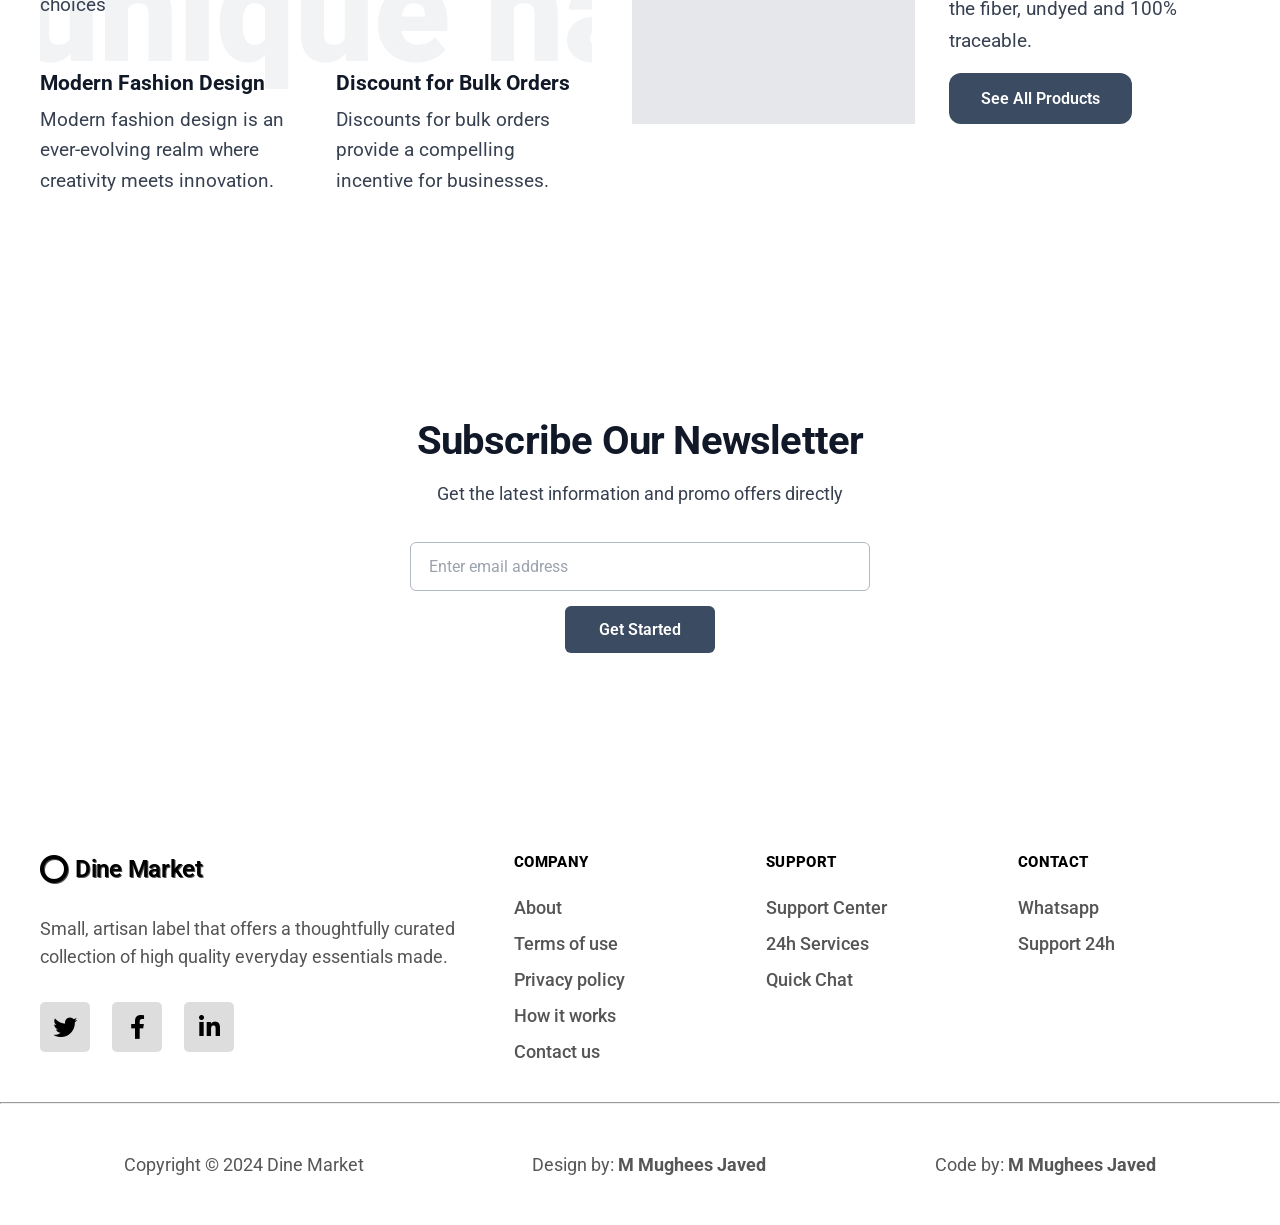
==== commit 5edc3133: "Refactor navigation links in index.html to be anchor elements and remove unused Splide.js file" ====
--- a/index.html
+++ b/index.html
@@ -25,10 +25,10 @@
 
         <!-- Nav Links -->
         <ul class="nav-links" id="navLinks">
-            <li>Female</li>
-            <li>Male</li>
-            <li>Kids</li>
-            <li>All Products</li>
+            <li><a href="#">Female</a></li>
+            <li><a href="#">Male </a></li>
+            <li><a href="#">Kids </a></li>
+            <li><a href="#">All Products </a></li>
         </ul>
 
         <div style="display: flex; gap: 30px;">
@@ -36,6 +36,9 @@
             <div class="nav-cart">
                 <i class="fa-solid fa-cart-plus"></i>
                 <span>0</span>
+                <!-- <div class="cart-details">
+
+                </div> -->
             </div>
 
             <!-- Login / Register -->
--- a/css/global.css
+++ b/css/global.css
@@ -20,6 +20,19 @@
 body {
     background: var(--white-color);
     min-height: 100vh;
+}
+
+a {
+    text-decoration: none;
+    color: #000000;
+}
+
+a:hover {
+    color: #c9a87c;
+}
+
+.active {
+    color: #c9a87c;
 }
 
 
@@ -317,6 +330,18 @@
     color: #2c2c2ccc;
     font-weight: 400;
 }
+
+ /* cart details  */
+ .cart-details {
+    background-color: var(--white-color);
+    height: 100vh;
+    /* max-width: 300px; */
+    width: 300px;
+    top: 0;
+    right: 0;
+    position: sticky;
+    z-index: 1000;
+ }
 
         /* ---------- RESPONSIVE ---------- */
 @media (max-width: 820px) {
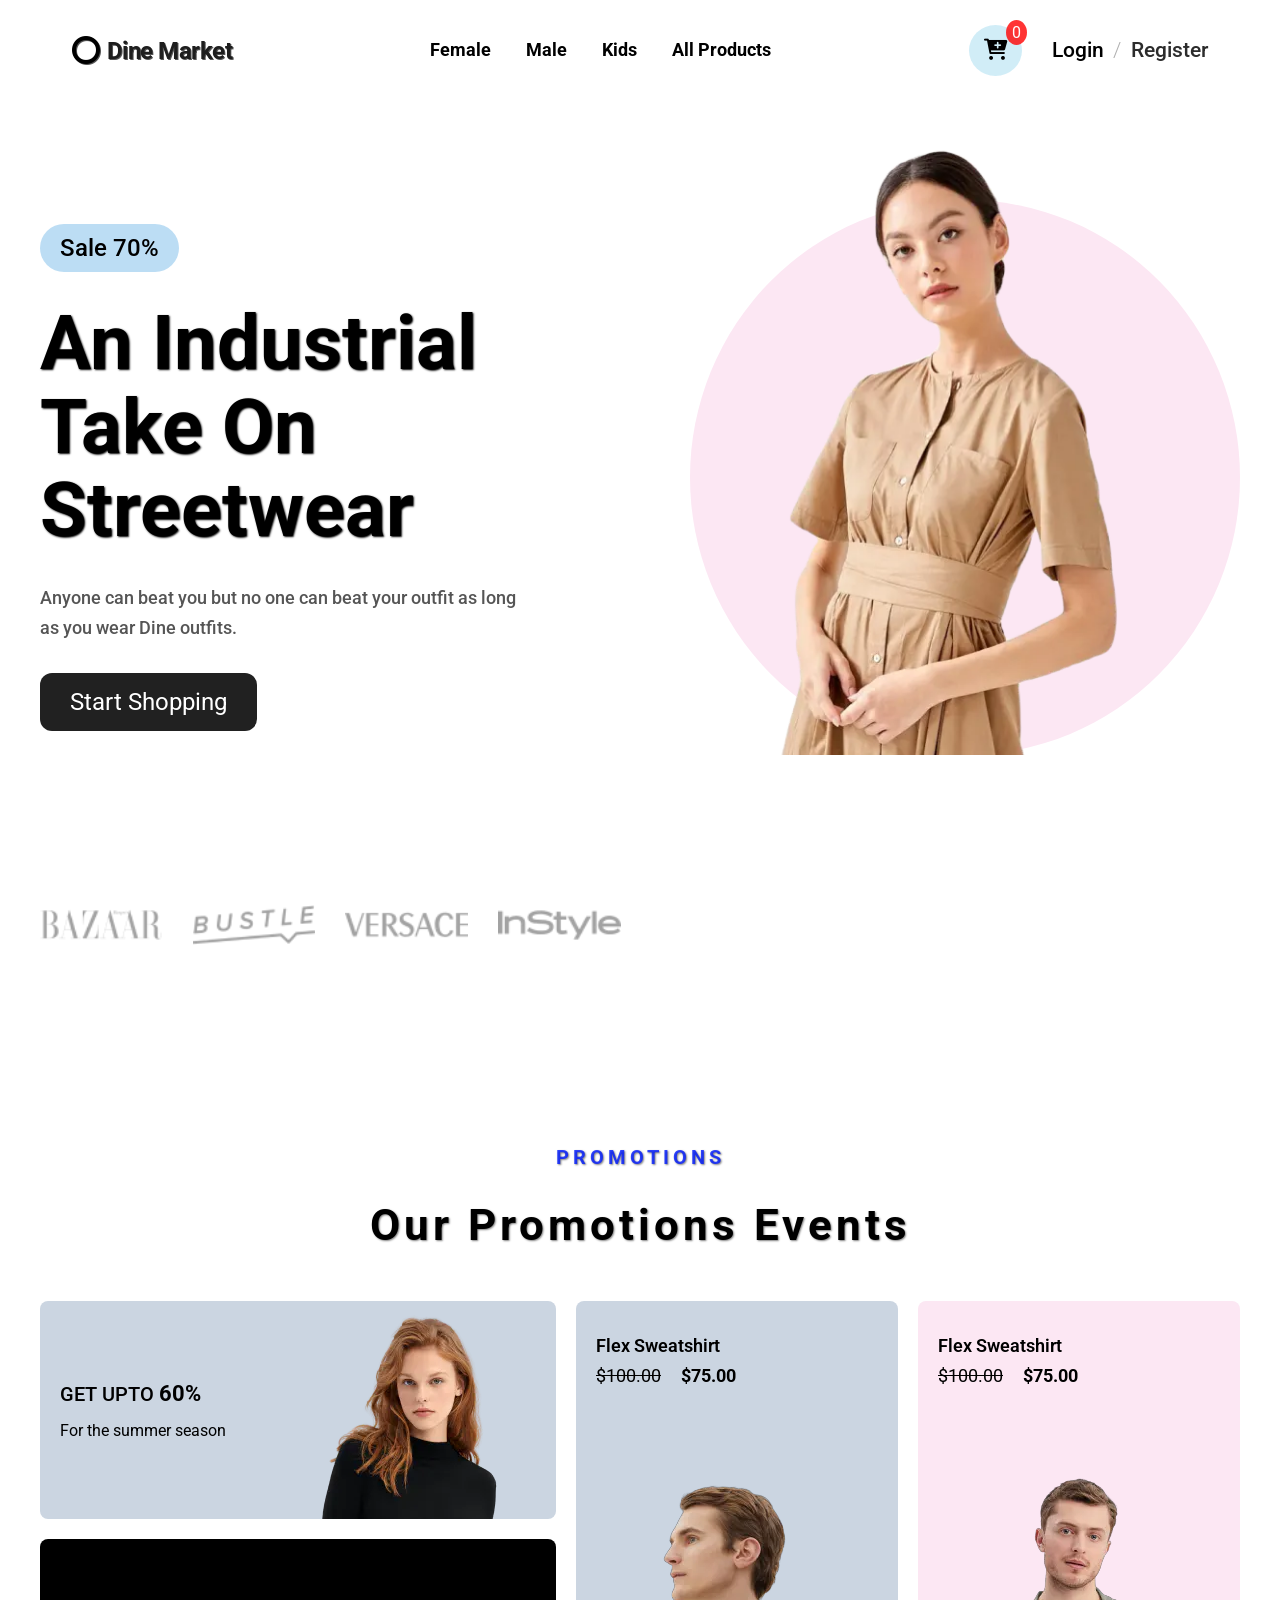
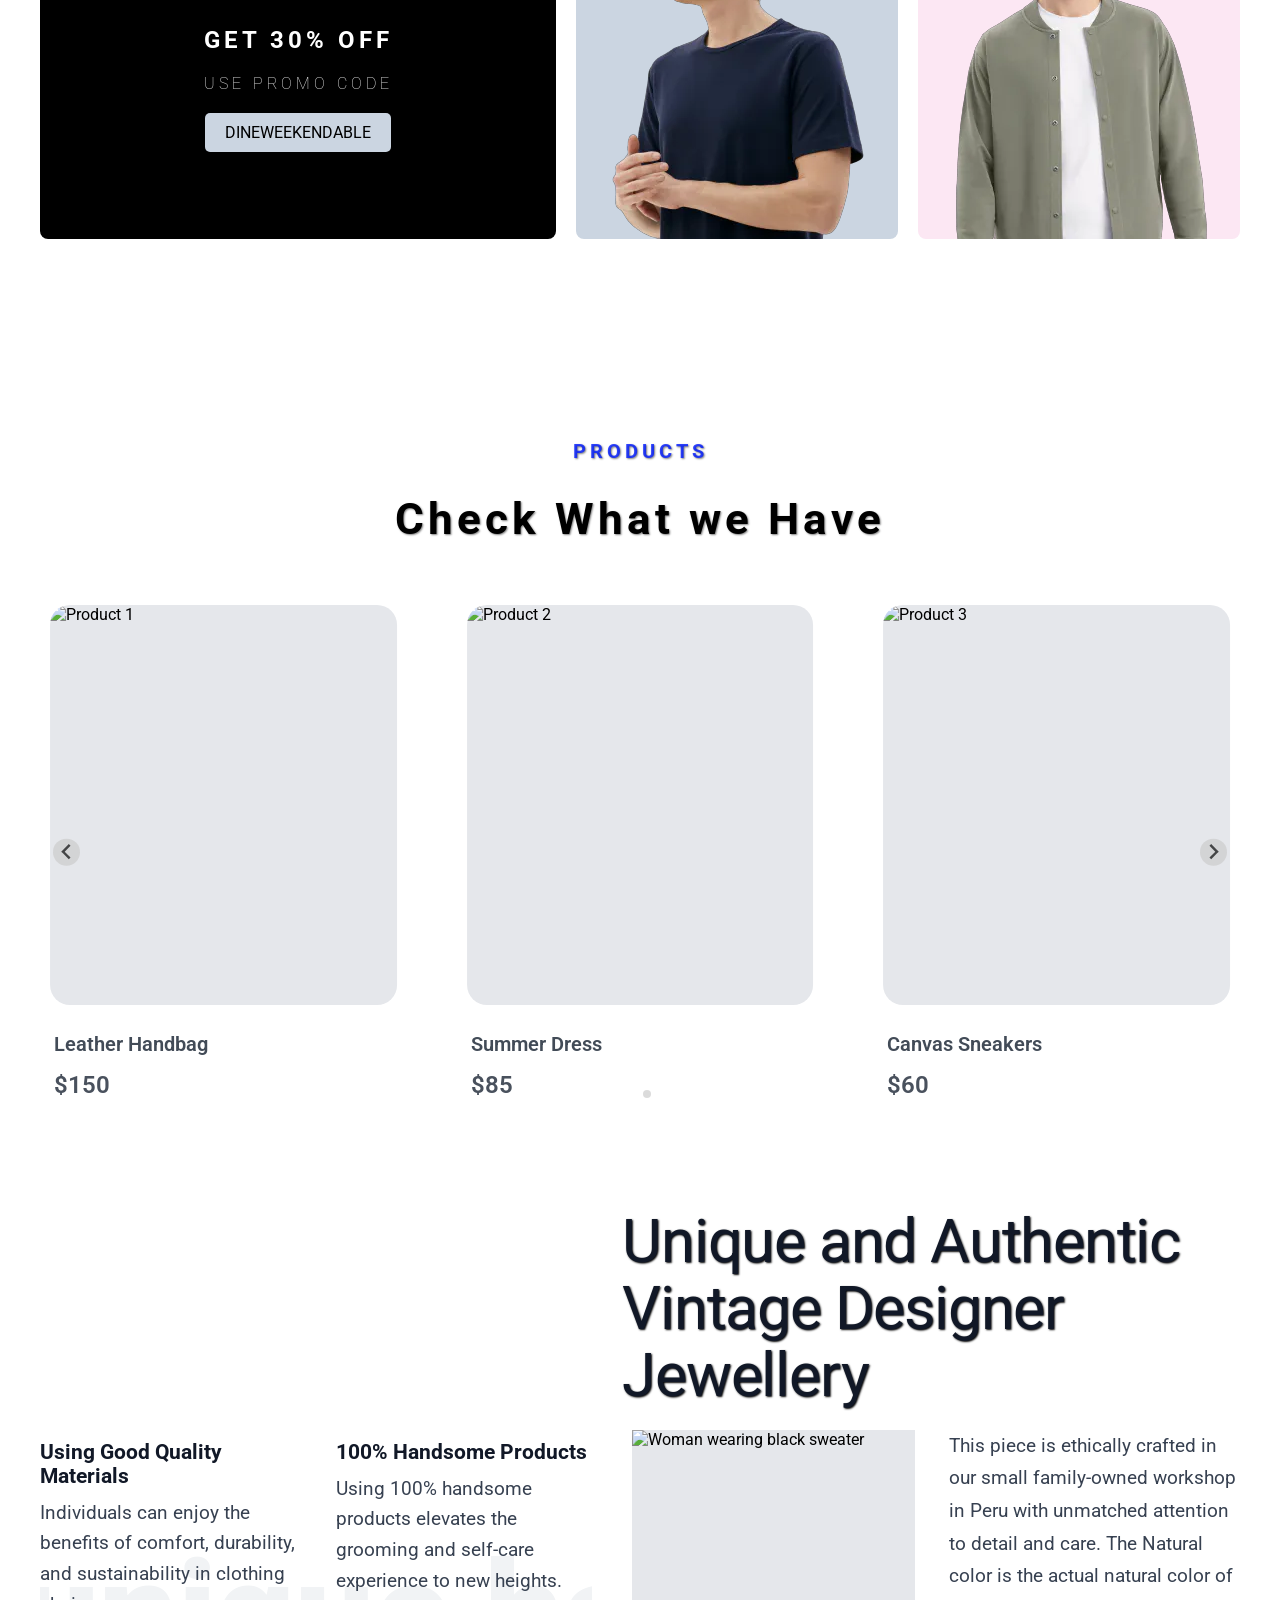
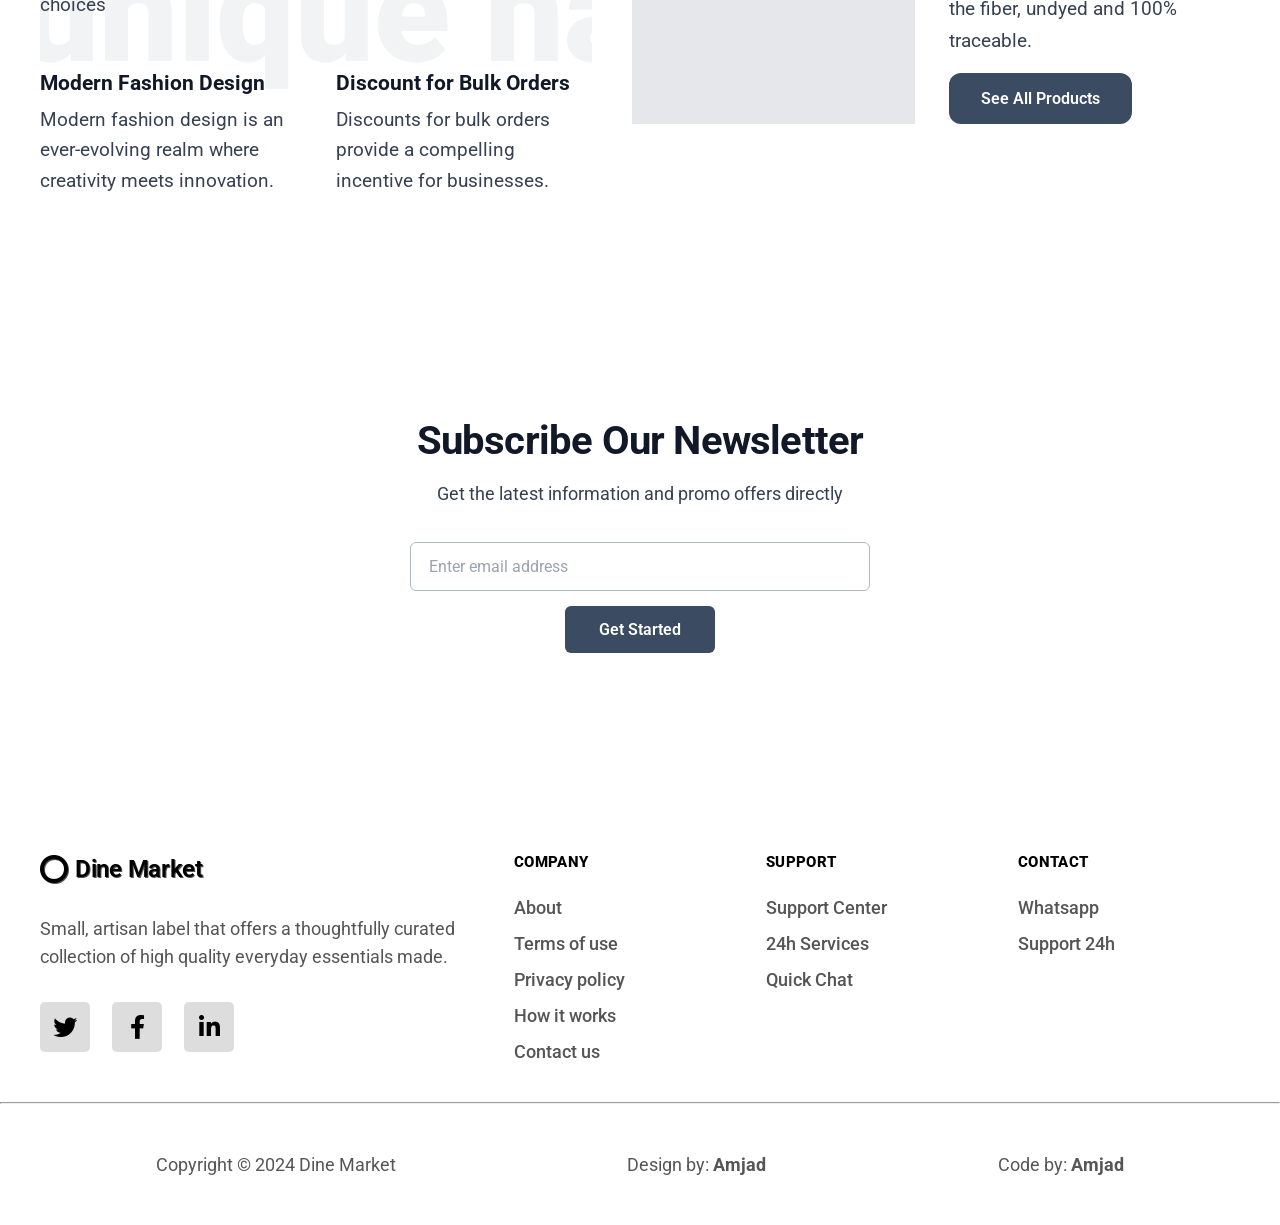
==== commit 3395a5ce: "Add cart functionality and improve navbar structure with responsive design" ====
--- a/index.html
+++ b/index.html
@@ -15,48 +15,64 @@
 <body>
 
     <!-- ====== NAVBAR ====== -->
-    <nav class="navbar" role="navigation" aria-label="Main navigation">
-
-        <!-- Logo -->
-        <div class="brand">
-            <i class="fa-solid fa-o"></i>
-            Dine Market
-        </div>
-
-        <!-- Nav Links -->
-        <ul class="nav-links" id="navLinks">
-            <li><a href="#">Female</a></li>
-            <li><a href="#">Male </a></li>
-            <li><a href="#">Kids </a></li>
-            <li><a href="#">All Products </a></li>
-        </ul>
-
-        <div style="display: flex; gap: 30px;">
-            <!-- cart icon -->
-            <div class="nav-cart">
-                <i class="fa-solid fa-cart-plus"></i>
-                <span>0</span>
-                <!-- <div class="cart-details">
-
-                </div> -->
-            </div>
-
-            <!-- Login / Register -->
-            <div class="auth">
-                <span><a href="/pages/login.html" style="text-decoration: none; color: black;">Login</a></span>
-                <span class="divider">/</span>
-                <span>Register</span>
-            </div>
-        </div>
-
-        <!-- Mobile menu button -->
-        <button class="hamburger" id="hamburger" aria-label="Toggle navigation menu" aria-expanded="false">
-            <span></span>
-            <span></span>
-            <span></span>
-        </button>
-
-    </nav>
+    <section class="navabr-section" style="overflow-x: hidden;">
+        <nav class="navbar" role="navigation" aria-label="Main navigation">
+
+            <!-- Logo -->
+            <div class="brand">
+                <i class="fa-solid fa-o"></i>
+                Dine Market
+            </div>
+
+            <!-- Nav Links -->
+            <ul class="nav-links" id="navLinks">
+                <li><a href="#">Female</a></li>
+                <li><a href="#">Male </a></li>
+                <li><a href="#">Kids </a></li>
+                <li><a href="#">All Products </a></li>
+                <!-- Login / Register -->
+                <div class="auth auth-menu">
+                    <span><a href="/pages/login.html" style="text-decoration: none; color: black;">Login</a></span>
+                    <span class="divider">/</span>
+                    <span>Register</span>
+                </div>
+            </ul>
+
+            <div style="display: flex; gap: 30px;">
+                <!-- cart icon -->
+                <div class="nav-cart" id="cart-button">
+                    <i class="fa-solid fa-cart-plus"></i>
+                    <span>0</span>
+                </div>
+
+                <!-- Login / Register -->
+                <div class="auth">
+                    <span><a href="/pages/login.html" style="text-decoration: none; color: black;">Login</a></span>
+                    <span class="divider">/</span>
+                    <span>Register</span>
+                </div>
+            </div>
+
+            <!-- Mobile menu button -->
+            <button class="hamburger" id="hamburger" aria-label="Toggle navigation menu" aria-expanded="false">
+                <span></span>
+                <span></span>
+                <span></span>
+            </button>
+
+
+
+        </nav>
+        <div class="cart-details" id="cart-details">
+            <div class="top-cart-details">
+                <h1>Your Cart</h1>
+                <i class="fa-solid fa-x" id="cart-close"></i>
+            </div>
+            <div class="carts-product">
+                <p>Your cart is empty</p>
+            </div>
+        </div>
+    </section>
 
 
     <!-- ====== Hero Section ====== -->
@@ -311,8 +327,8 @@
     <!-- copyright -->
     <div class="copyright">
         <p>Copyright © 2024 Dine Market</p>
-        <p>Design by: <b>M Mughees Javed</b></p>
-        <p>Code by: <b>M Mughees Javed</b></p>
+        <p>Design by: <b>Amjad</b></p>
+        <p>Code by: <b>Amjad</b></p>
     </div>
 
 
@@ -331,7 +347,7 @@
                 pauseOnHover: true,
                 pauseOnFocus: true,
                 breakpoints: {
-                    1024: { perPage: 2 , gap:30},
+                    1024: { perPage: 2, gap: 30 },
                     640: { perPage: 1, gap: 10 },
                 }
             }).mount();
--- a/css/global.css
+++ b/css/global.css
@@ -37,6 +37,10 @@
 
 
  /* navbar sectin  */
+
+ .navabr-section {
+    position: relative;
+ }
 
 .navbar {
     max-width: 1200px;
@@ -160,6 +164,10 @@
     color: #b0b0b0;
 }
 
+.auth-menu {
+    display: none;
+}
+
         /* ---------- Menu mobile ---------- */
 .hamburger {
     display: none;
@@ -335,16 +343,61 @@
  .cart-details {
     background-color: var(--white-color);
     height: 100vh;
-    /* max-width: 300px; */
-    width: 300px;
+    max-width: 28%;
+    width: 100%;
     top: 0;
     right: 0;
-    position: sticky;
+    position: fixed;
     z-index: 1000;
+    margin-right: -500px;
+    box-shadow: 1px 1px 2px 3px rgba(0, 0, 0, 0.05);
+    transition: all;
+    transition-duration: .6s;
+ }
+
+ .cart-details.open{
+    margin-right: 0px;
+ }
+
+ .top-cart-details {
+    display: flex;
+    justify-content: space-between;
+    margin-top: 50px;
+    align-items: center;
+    padding: 0 30px;
+ }
+
+ .top-cart-details h1 {
+    font-size: 28px;
+ }
+
+ .top-cart-details i {
+    font-size: 24px;
+ }
+
+ .carts-product {
+    margin-top: 100px;
+    display: flex;
+    justify-content: center;
+ }
+
+  .carts-product p{
+    font-size: 24px;
+    color: #2c2c2c;
  }
 
         /* ---------- RESPONSIVE ---------- */
+@media (max-width: 1024px){
+    .cart-details {
+        max-width: 35%;
+    }
+}
+
 @media (max-width: 820px) {
+
+    .cart-details {
+        max-width: 50%;
+    }
   .navbar {
       padding: 0 1.5rem;
       height: 68px;
@@ -403,6 +456,14 @@
       display: flex;
   }
 
+  .auth {
+    display: none;
+  }
+
+  .auth-menu {
+    display: flex;
+  }
+
   .auth span {
       font-size: 0.85rem;
   }
@@ -426,6 +487,9 @@
 }
 
 @media (max-width: 600px) {
+    .cart-details {
+        max-width: 60%;
+    }
     .footer {
         padding: 40px 20px 30px;
     }
@@ -466,7 +530,7 @@
     }
 
     .nav-cart i {
-        font-size: 1rem;
+        font-size: .7rem;
     }
 
     .nav-cart span {
@@ -484,6 +548,9 @@
 }
 
 @media (max-width: 500px) {
+    .cart-details {
+        max-width: 70%;
+    }
   .navbar {
       padding: 0 1rem;
       height: 62px;
@@ -521,12 +588,35 @@
       width: 22px;
       height: 2px;
   }
+  .feature-category div img {
+    max-width: 50px;
+    width: 100%;
+    height: auto;
+  }
+}
+
+@media (max-width: 460px){
+    body {
+        padding: 0;
+    }
+    .copyright p {
+        font-size: 10px;
+        
+    }
 }
 
         /* ---------- EXTRA SMALL ---------- */
 @media (max-width: 380px) {
+
     .brand {
-        font-size: 1rem;
+        font-size: .8rem;
+    }
+    .nav-cart {
+        padding: 6px;
+    }
+
+    .nav-cart i {
+        font-size: 0.5rem;
     }
     .auth {
         font-size: 0.7rem;
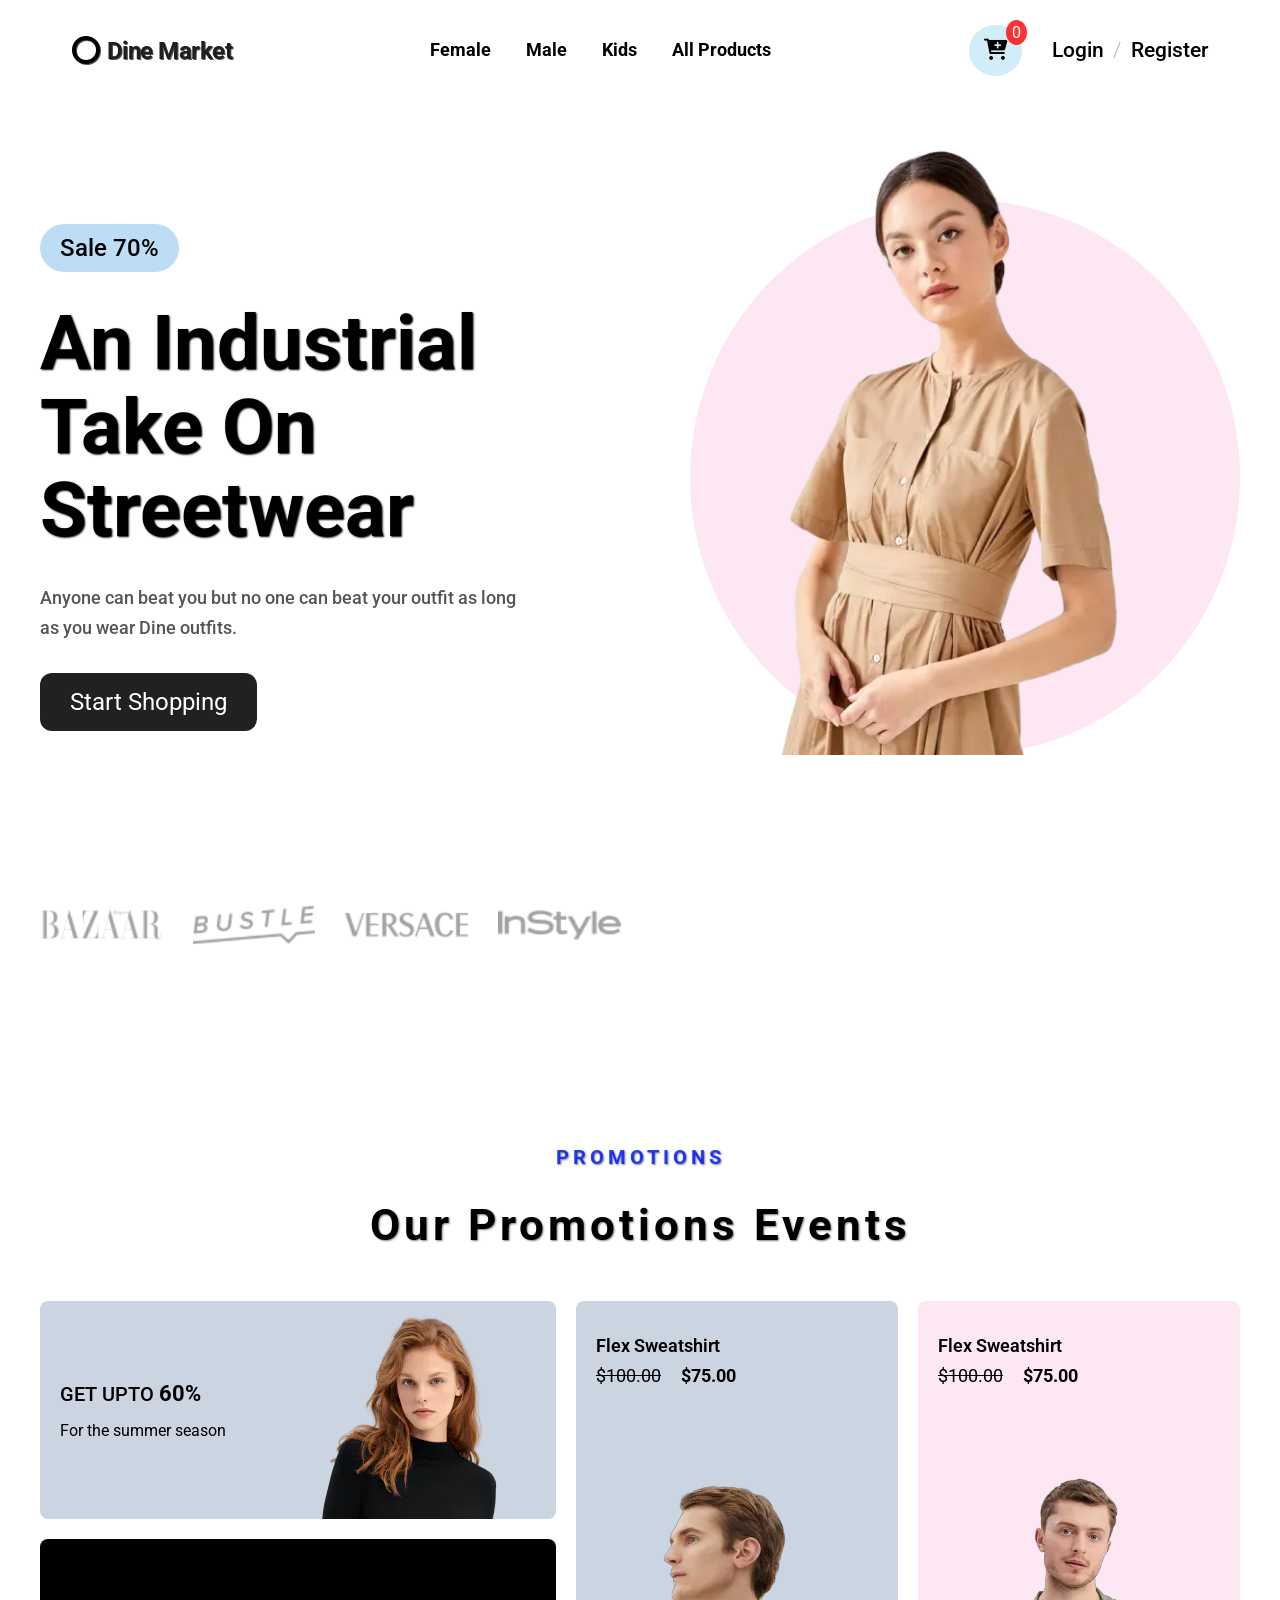
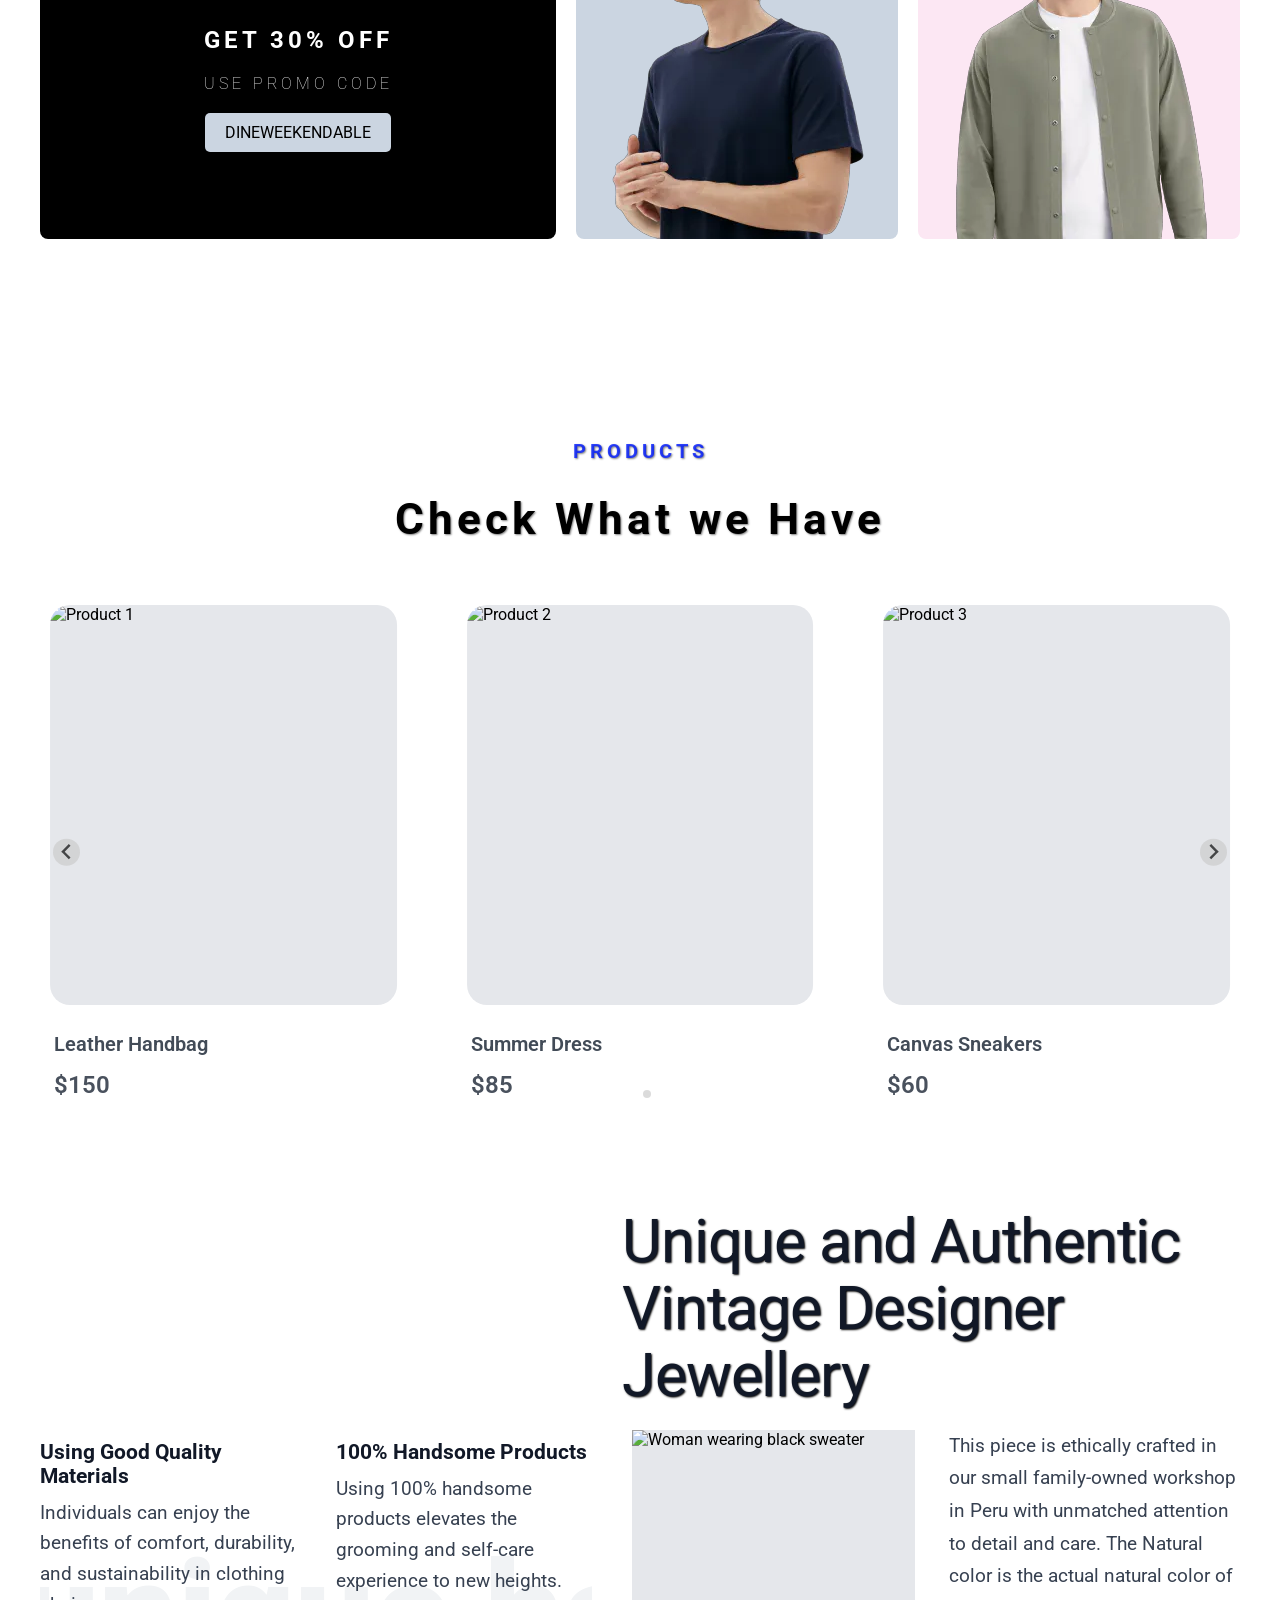
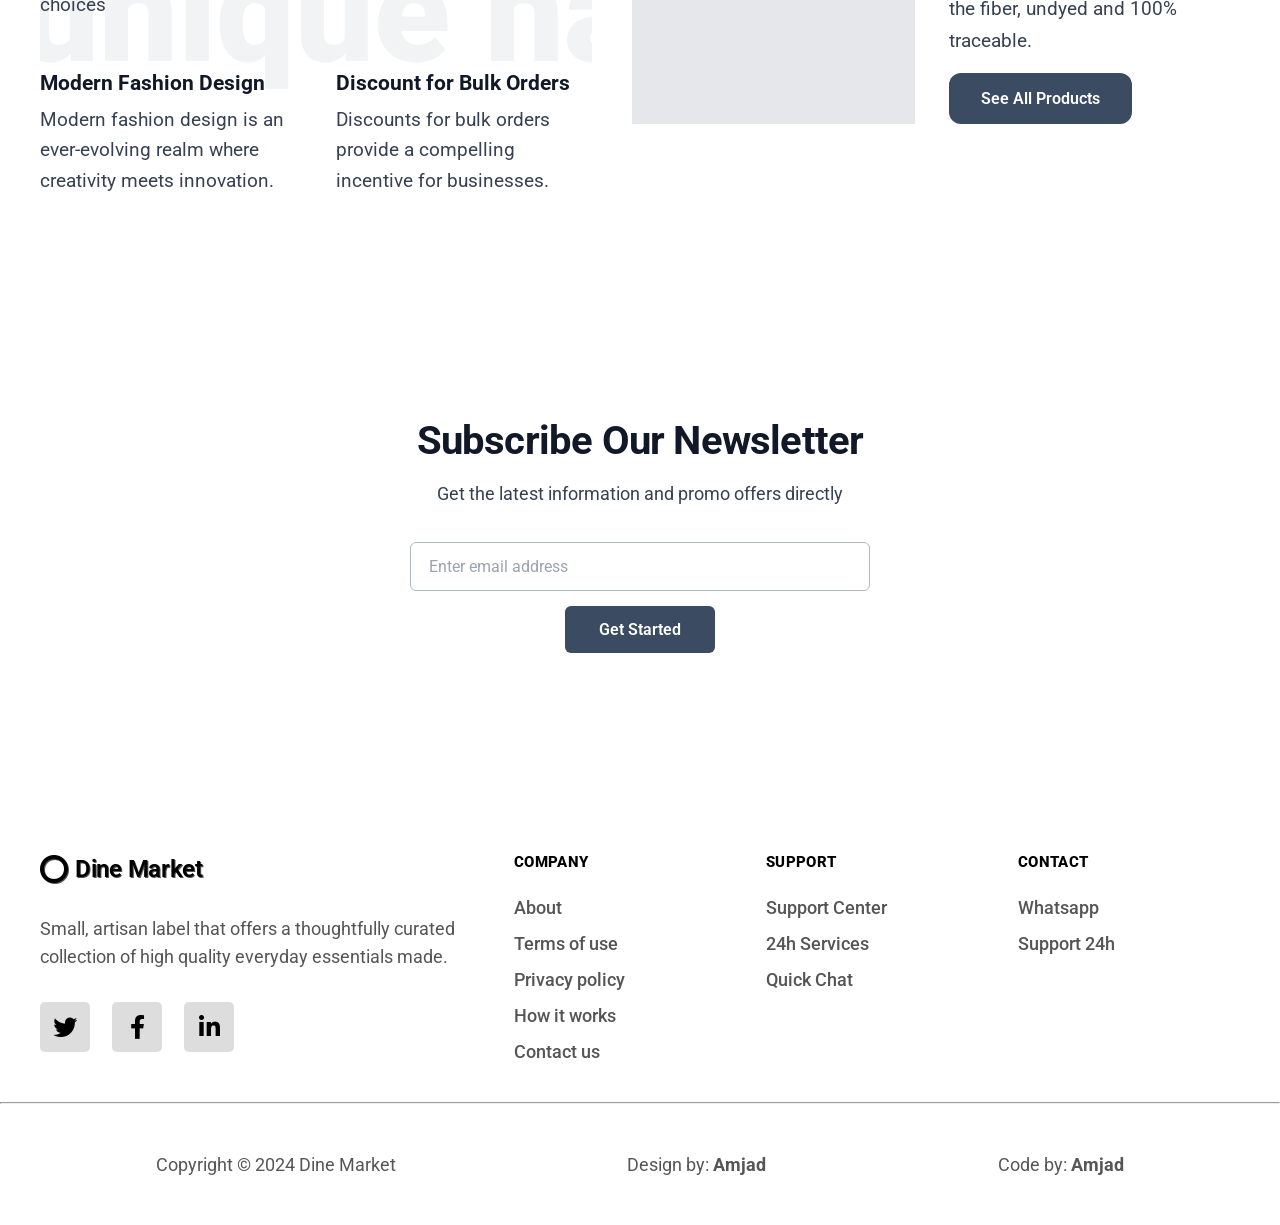
==== commit 89fd23a9: "Update registration links to point to SignUp page across multiple files" ====
--- a/index.html
+++ b/index.html
@@ -15,7 +15,7 @@
 <body>
 
     <!-- ====== NAVBAR ====== -->
-    <section class="navabr-section" style="overflow-x: hidden;">
+    <section class="navabr-section">
         <nav class="navbar" role="navigation" aria-label="Main navigation">
 
             <!-- Logo -->
@@ -26,12 +26,12 @@
 
             <!-- Nav Links -->
             <ul class="nav-links" id="navLinks">
-                <li><a href="#">Female</a></li>
-                <li><a href="#">Male </a></li>
-                <li><a href="#">Kids </a></li>
-                <li><a href="#">All Products </a></li>
+                <li><a href="/pages/female.html">Female</a></li>
+                <li><a href="/pages/male.html">Male </a></li>
+                <li><a href="/pages/kids.html">Kids </a></li>
+                <li><a href="/pages/products.html">All Products </a></li>
                 <!-- Login / Register -->
-                <div class="auth auth-menu">
+                <div class="auth auth-menu" style="margin-top: 30px;">
                     <span><a href="/pages/login.html" style="text-decoration: none; color: black;">Login</a></span>
                     <span class="divider">/</span>
                     <span>Register</span>
@@ -49,7 +49,7 @@
                 <div class="auth">
                     <span><a href="/pages/login.html" style="text-decoration: none; color: black;">Login</a></span>
                     <span class="divider">/</span>
-                    <span>Register</span>
+                    <span><a href="/pages/SignUp.html">Register</a></span>
                 </div>
             </div>
 
@@ -297,7 +297,7 @@
                     <li><a href="#">Terms of use</a></li>
                     <li><a href="#">Privacy policy</a></li>
                     <li><a href="#">How it works</a></li>
-                    <li><a href="#">Contact us</a></li>
+                    <li><a href="/pages/contact.html">Contact us</a></li>
                 </ul>
             </div>
 
--- a/css/global.css
+++ b/css/global.css
@@ -38,9 +38,7 @@
 
  /* navbar sectin  */
 
- .navabr-section {
-    position: relative;
- }
+ 
 
 .navbar {
     max-width: 1200px;
@@ -56,6 +54,7 @@
     height: 100px;
     position: relative;
     transition: all 0.3s ease;
+    z-index: 100;
 }
 
 .brand {
@@ -545,6 +544,11 @@
     .nav-links {
         top: 72px;
     }
+
+
+
+
+
 }
 
 @media (max-width: 500px) {
--- a/css/index.css
+++ b/css/index.css
@@ -665,26 +665,7 @@
         text-align: center;
     }
 
-    .nav-cart {
-        padding: 8px;
-    }
-
-    .nav-cart i {
-        font-size: 1rem;
-    }
-
-    .nav-cart span {
-        padding: 2px 4px;
-        font-size: 12px;
-    }
-
-    .navbar {
-        height: 110px;
-    }
-
-    .nav-links {
-        top: 72px;
-    }
+
 
     .feature-category div {
         margin: 0 auto;
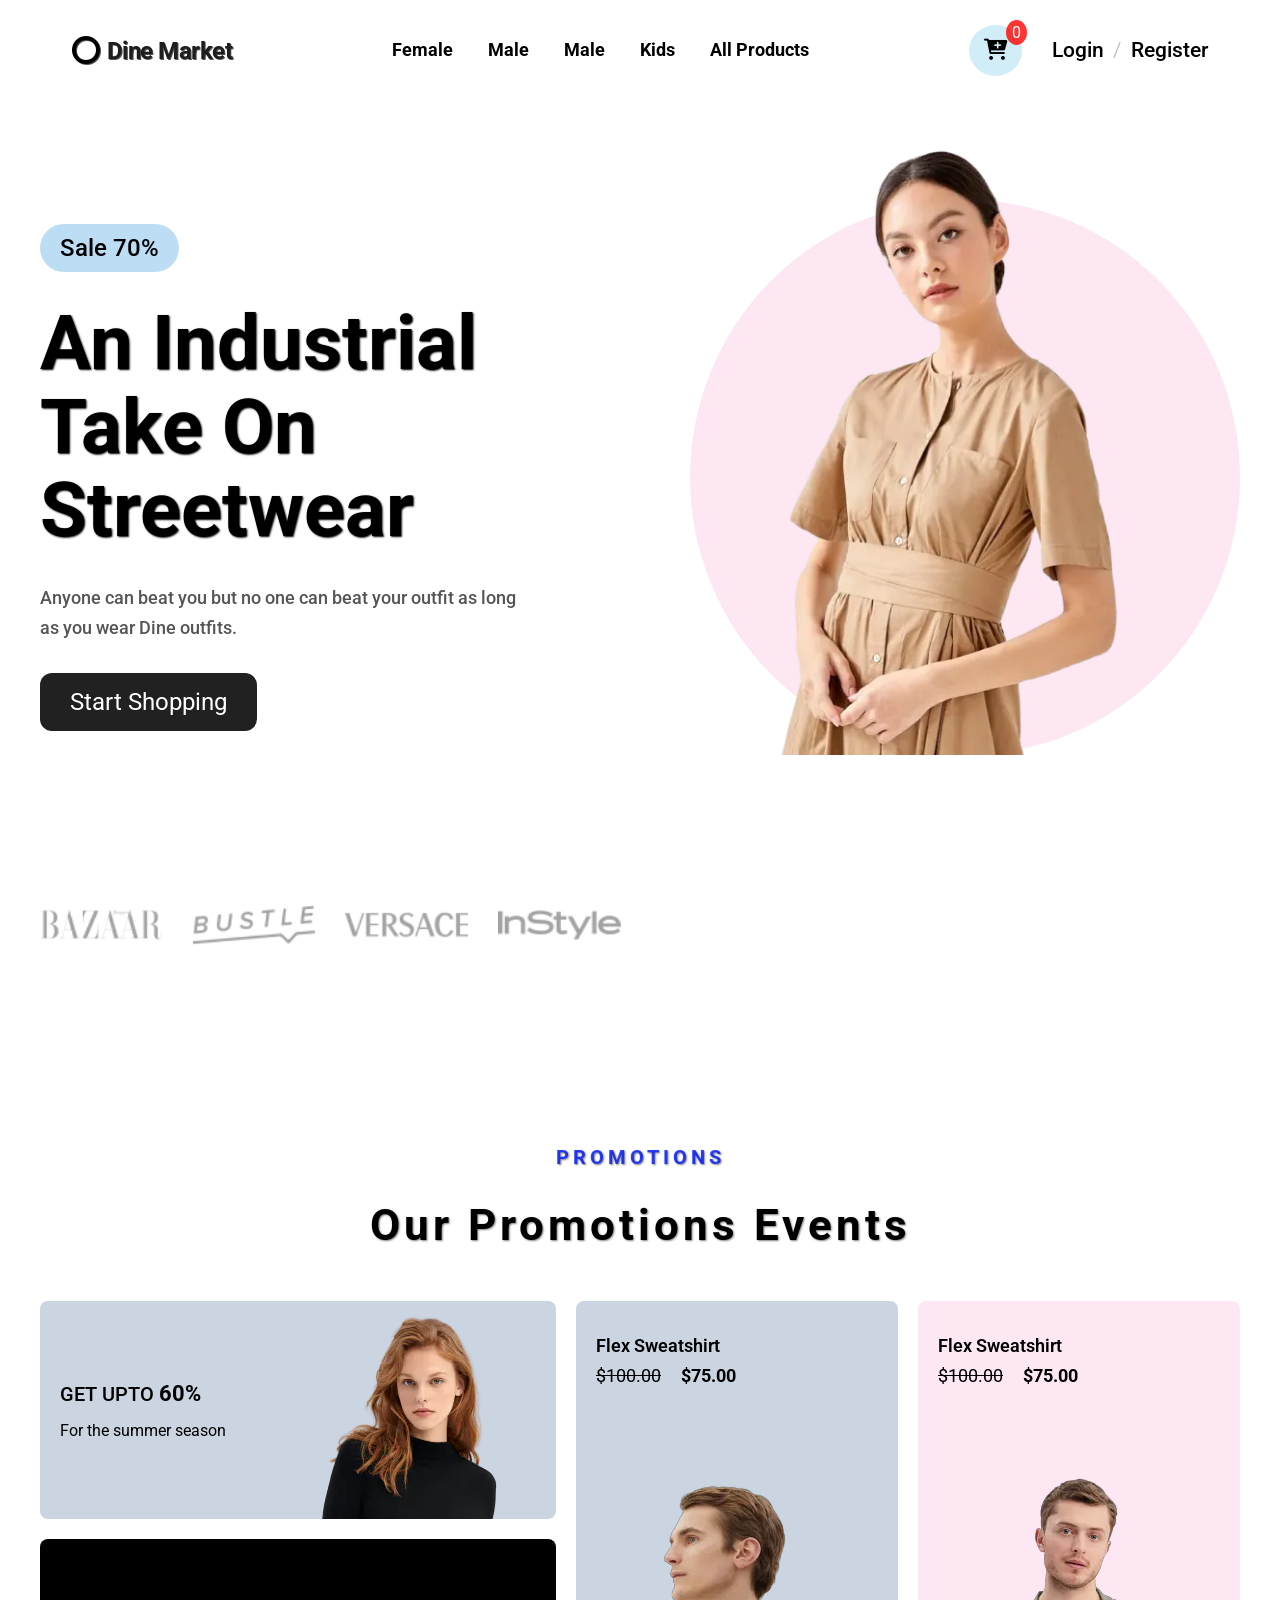
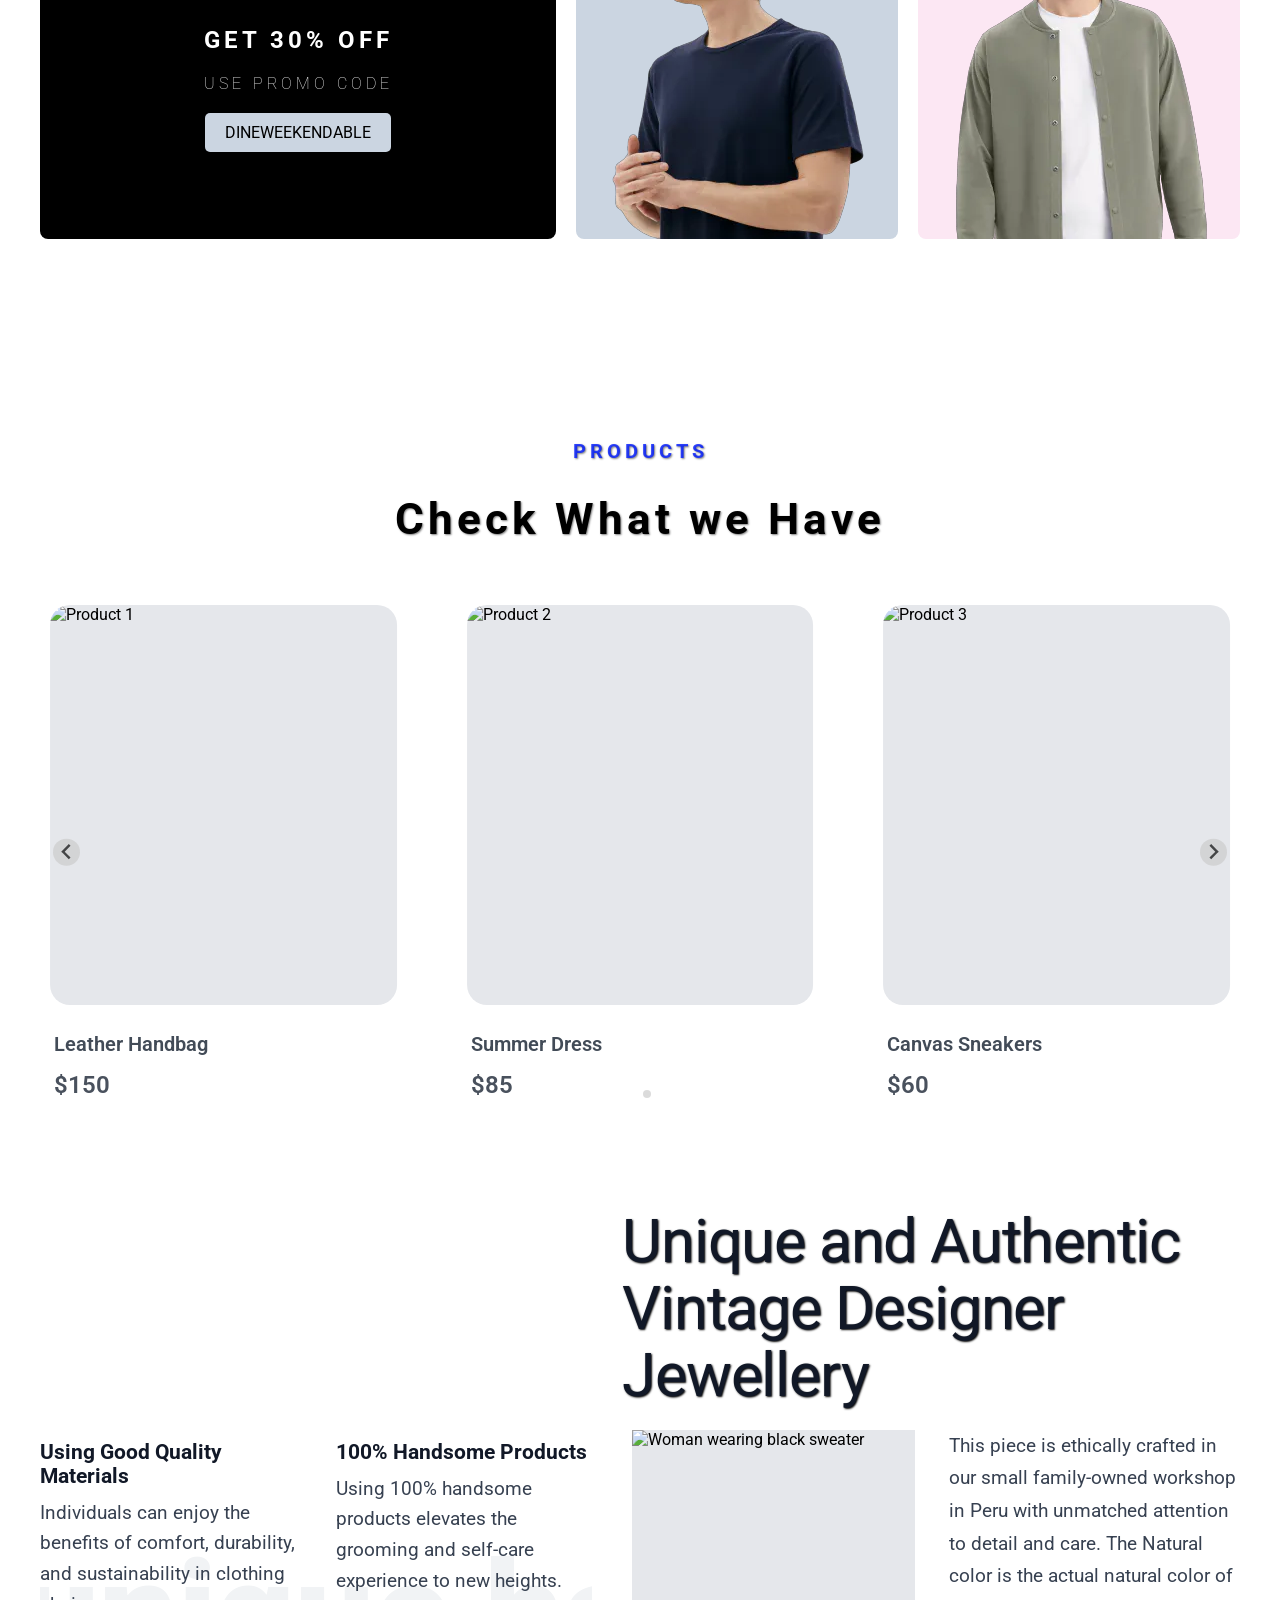
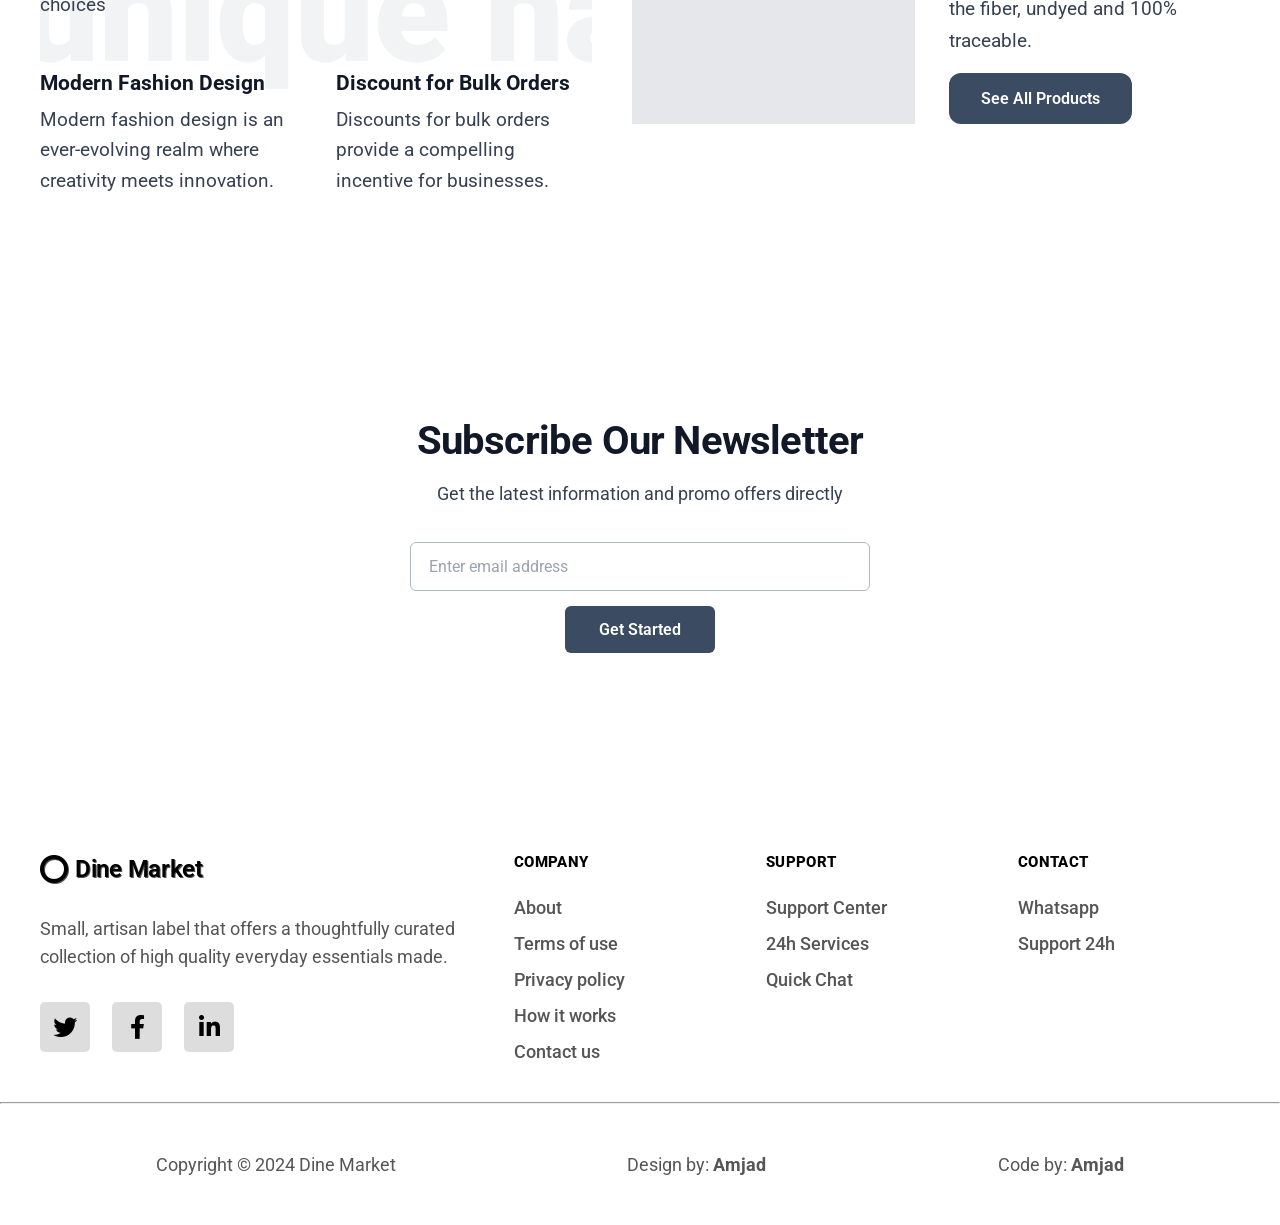
==== commit bf8eb9b9: "update project" ====
--- a/index.html
+++ b/index.html
@@ -26,8 +26,9 @@
 
             <!-- Nav Links -->
             <ul class="nav-links" id="navLinks">
-                <li><a href="/pages/female.html">Female</a></li>
+                <li><a href="">Female</a></li>
                 <li><a href="/pages/male.html">Male </a></li>
+                <li><a href="/pages/female.html">Male </a></li>
                 <li><a href="/pages/kids.html">Kids </a></li>
                 <li><a href="/pages/products.html">All Products </a></li>
                 <!-- Login / Register -->
